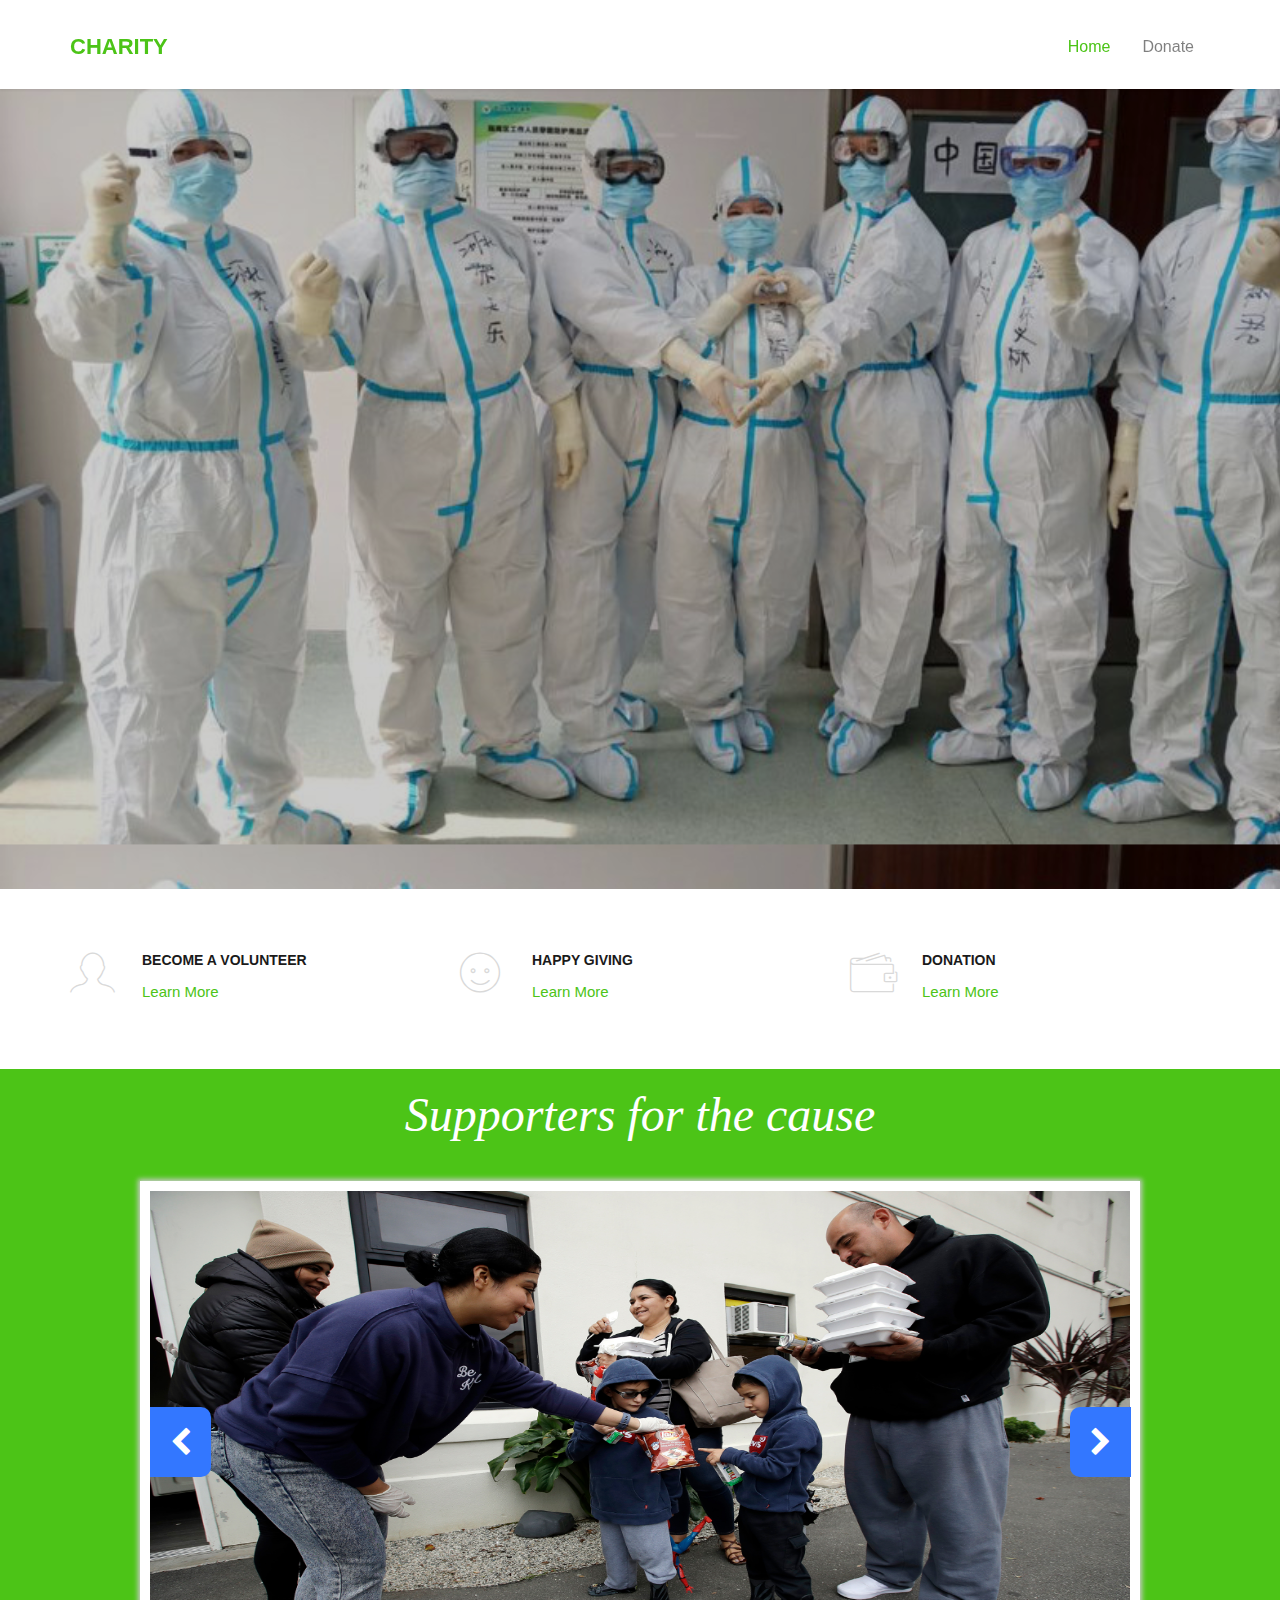
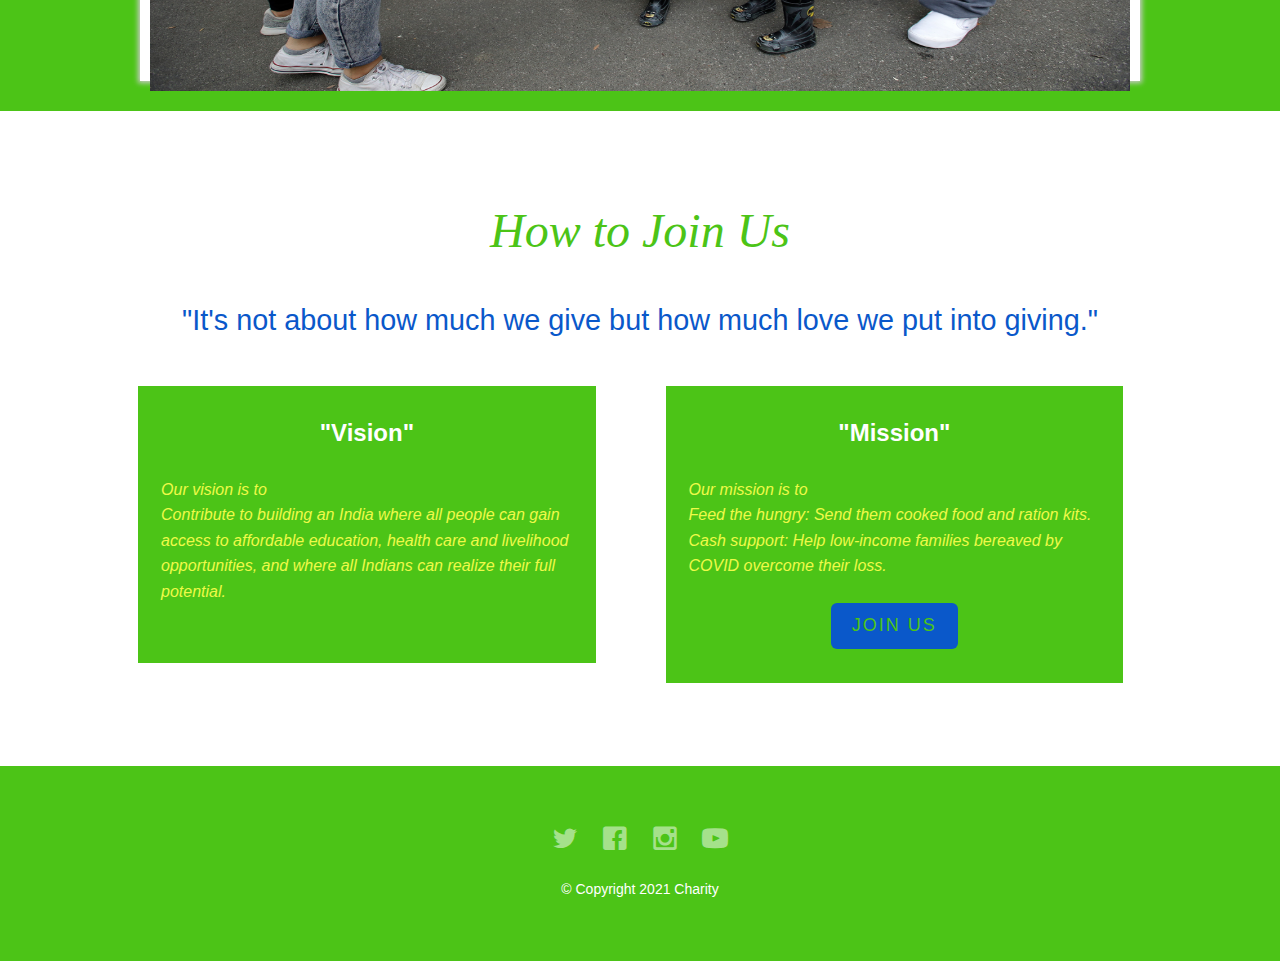
==== index.html @ 9a522bf5 "Project completed successfully" ====
<!DOCTYPE html>
<html class="no-js">
	<head>
		<meta charset="utf-8">
		<meta http-equiv="X-UA-Compatible" content="IE=edge">
		<title>Charity &mdash; TSF Project</title>
		<meta name="viewport" content="width=device-width, initial-scale=1">

		<link rel="shortcut icon" href="favicon.ico">
		
		<!-- Animate.css -->
		<link rel="stylesheet" href="css/animate.css">
		<!-- Icomoon Icon Fonts-->
		<link rel="stylesheet" href="css/icomoon.css">
		<!-- Bootstrap  -->
		<link rel="stylesheet" href="css/bootstrap.css">
		<!-- Superfish -->
		<link rel="stylesheet" href="css/superfish.css">

		<link rel="stylesheet" href="css/style.css"> 

		<link rel="stylesheet" href="https://maxcdn.bootstrapcdn.com/font-awesome/4.6.3/css/font-awesome.min.css">

		<script src="src/js/modernizr-2.6.2.min.js"></script>

	</head>
	<body>
			<div id="fh5co-wrapper">
			<div id="fh5co-page">

			<header id="fh5co-header-section" class="sticky-banner">
				<div class="container">
					<div class="nav-header">
						<a href="#" class="js-fh5co-nav-toggle fh5co-nav-toggle dark"><i></i></a>
						<h1 id="fh5co-logo"><a href="index.html">Charity</a></h1>
						<!-- START #fh5co-menu-wrap -->
						<nav id="fh5co-menu-wrap" role="navigation">
							<ul class="sf-menu" id="fh5co-primary-menu">
								<li class="active dropdown">
									<a href="index.html" class="dropbtn">Home</a>
									<div class="dropdown-content">
										<a href="#section1">Supporters</a>
										<a href="#Join">About Us</a>
										<a href="#footer">Contact Us</a>
									</div>
								</li>
								<li>
									<a href="src/donate.html" class="fh5co-sub-ddown">Donate</a>
								</li>
							</ul>
						</nav>
					</div>
				</div>
			</header>

			<div class="fh5co-hero">
				<div class="fh5co-overlay"></div>
				<div class="fh5co-cover text-center" data-stellar-background-ratio="0.5" style="background-image: url(images/covid-image.jpeg);">
					<div class="desc animate-box">
						<h2>JOIN HANDS TO<br>UPLIFT THE LIVES OF COVID-19 VICTIMS</h2><br>
						<span><a class="btn btn-primary btn-lg" href="src/donate.html">Donate Now</a></span>
					</div>
				</div>
			</div>
			
			<div id="fh5co-features">
				<div class="container">
					<div class="row">
						<div class="col-md-4">

							<div class="feature-left">
								<span class="icon">
									<i class="icon-profile-male"></i>
								</span>
								<div class="feature-copy">
									<h3>Become a volunteer</h3>
									<p><a href="#">Learn More</a></p>
								</div>
							</div>

						</div>

						<div class="col-md-4">
							<div class="feature-left">
								<span class="icon">
									<i class="icon-happy"></i>
								</span>
								<div class="feature-copy">
									<h3>Happy Giving</h3>
									<p><a href="#">Learn More</a></p>
								</div>
							</div>

						</div>
						<div class="col-md-4">
							<div class="feature-left">
								<span class="icon">
									<i class="icon-wallet"></i>
								</span>
								<div class="feature-copy">
									<h3>Donation</h3>
									<p><a href="#">Learn More</a></p>
								</div>
							</div>
						</div>
					</div>
				</div>
			</div>


			<section id="section1">
				<section class="colored-section container-fluid">
					<h2 class="section-heading text-center" id="work">Supporters for the cause</h2>
					<div id="slider">
						<div id="box">
							<img src="images/donate1.jpg">
						</div>

						<button class="prew fa fa-chevron-left" onclick="prewImage()"></button>
						<button class="next fa fa-chevron-right" onclick="nextImage()"></button>
					</div>
				</section>
			</section>
		  
			  <!-- Join -->
		  
			<section id="Join" class="white-section container-fluid">
				<h2 class="section-heading text-center">How to Join Us</h2>
				<p class="Join-para text-center">
				  "It's not about how much we give but how much love we put into giving."
				</p>
				<div class="row">
				  <div class="Join-card">
					<div class="card">
					  <div class="card-header">
						<h3>"Vision"</h3>
					  </div>
					  <div class="card-body">
						<p>
							Our vision is to <br> 
							Contribute to building an India where all people can gain access to affordable education, health care and livelihood opportunities, and where all Indians can realize their full potential.
						</p>
						<div class="d-grid gap-2 text-center">
						  <!-- Donate now button -->
						  <form>
							<script src="https://checkout.razorpay.com/v1/payment-button.js" data-payment_button_id="pl_HMdupgT3WRuSTJ" async> </script>
						  </form>
						</div>
					  </div>
					</div>
				  </div>
				  <div class="Join-card">
					<div class="card">
					  <div class="card-header">
						<h3>"Mission"</h3>
					  </div>
					  <div class="card-body">
						<p>
							Our mission is to <br>
							Feed the hungry: Send them cooked food and ration kits. <br>
							Cash support: Help low-income families bereaved by COVID overcome their loss. 
						</p>
						<div class="d-grid gap-2 text-center">
						  <a type="button" class="btn btn-lg btn-dark Join-btn" href=#footer>
							  Join Us
						  </a>
						</div>
					  </div>
					</div>
				  </div>
			</section>
			
			<footer>
				<div id="footer">
					<div class="container">
						<div class="row">
							<div class="col-md-6 col-md-offset-3 text-center">
								<p class="fh5co-social-icons">
									<a href="#"><i class="icon-twitter2"></i></a>
									<a href="#"><i class="icon-facebook2"></i></a>
									<a href="#"><i class="icon-instagram"></i></a>
									<a href="#"><i class="icon-youtube"></i></a>
								</p>
								<p>© Copyright 2021 Charity</p>
							</div>
						</div>
					</div>
				</div>
			</footer>
		

		</div>

		</div>

		<!-- jQuery -->
		<script src="src/js/jquery.min.js"></script>
		<!-- jQuery Easing -->
		<script src="src/js/jquery.easing.1.3.js"></script>
		<!-- Bootstrap -->
		<script src="src/js/bootstrap.min.js"></script>
		<!-- Waypoints -->
		<script src="src/js/jquery.waypoints.min.js"></script>
		<script src="src/js/sticky.js"></script>

		<!-- Stellar -->
		<script src="src/js/jquery.stellar.min.js"></script>
		<!-- Superfish -->
		<script src="src/js/hoverIntent.js"></script>
		<script src="src/js/superfish.js"></script>
		
		<!-- Main JS -->
		<script src="src/js/main.js"></script>

	</body>
</html>
---- css/icomoon.css ----
@font-face {
    font-family: 'icomoon';
    src:    url('fonts/icomoon.eot?1oniuf');
    src:    url('fonts/icomoon.eot?1oniuf#iefix') format('embedded-opentype'),
        url('fonts/icomoon.ttf?1oniuf') format('truetype'),
        url('fonts/icomoon.woff?1oniuf') format('woff'),
        url('fonts/icomoon.svg?1oniuf#icomoon') format('svg');
    font-weight: normal;
    font-style: normal;
}

[class^="icon-"], [class*=" icon-"] {
    /* use !important to prevent issues with browser extensions that change fonts */
    font-family: 'icomoon' !important;
    font-style: normal;
    font-weight: normal;
    font-variant: normal;
    text-transform: none;
    line-height: 1;

    /* Better Font Rendering =========== */
    -webkit-font-smoothing: antialiased;
    -moz-osx-font-smoothing: grayscale;
}

.icon-mobile:before {
    content: "\e000";
}
.icon-laptop:before {
    content: "\e001";
}
.icon-desktop:before {
    content: "\e002";
}
.icon-tablet:before {
    content: "\e003";
}
.icon-phone:before {
    content: "\e004";
}
.icon-document:before {
    content: "\e005";
}
.icon-documents:before {
    content: "\e006";
}
.icon-search:before {
    content: "\e007";
}
.icon-clipboard:before {
    content: "\e008";
}
.icon-newspaper:before {
    content: "\e009";
}
.icon-notebook:before {
    content: "\e00a";
}
.icon-book-open:before {
    content: "\e00b";
}
.icon-browser:before {
    content: "\e00c";
}
.icon-calendar:before {
    content: "\e00d";
}
.icon-presentation:before {
    content: "\e00e";
}
.icon-picture:before {
    content: "\e00f";
}
.icon-pictures:before {
    content: "\e010";
}
.icon-video:before {
    content: "\e011";
}
.icon-camera:before {
    content: "\e012";
}
.icon-printer:before {
    content: "\e013";
}
.icon-toolbox:before {
    content: "\e014";
}
.icon-briefcase:before {
    content: "\e015";
}
.icon-wallet:before {
    content: "\e016";
}
.icon-gift:before {
    content: "\e017";
}
.icon-bargraph:before {
    content: "\e018";
}
.icon-grid:before {
    content: "\e019";
}
.icon-expand:before {
    content: "\e01a";
}
.icon-focus:before {
    content: "\e01b";
}
.icon-edit:before {
    content: "\e01c";
}
.icon-adjustments:before {
    content: "\e01d";
}
.icon-ribbon:before {
    content: "\e01e";
}
.icon-hourglass:before {
    content: "\e01f";
}
.icon-lock:before {
    content: "\e020";
}
.icon-megaphone:before {
    content: "\e021";
}
.icon-shield:before {
    content: "\e022";
}
.icon-trophy:before {
    content: "\e023";
}
.icon-flag:before {
    content: "\e024";
}
.icon-map:before {
    content: "\e025";
}
.icon-puzzle:before {
    content: "\e026";
}
.icon-basket:before {
    content: "\e027";
}
.icon-envelope:before {
    content: "\e028";
}
.icon-streetsign:before {
    content: "\e029";
}
.icon-telescope:before {
    content: "\e02a";
}
.icon-gears:before {
    content: "\e02b";
}
.icon-key:before {
    content: "\e02c";
}
.icon-paperclip:before {
    content: "\e02d";
}
.icon-attachment:before {
    content: "\e02e";
}
.icon-pricetags:before {
    content: "\e02f";
}
.icon-lightbulb:before {
    content: "\e030";
}
.icon-layers:before {
    content: "\e031";
}
.icon-pencil:before {
    content: "\e032";
}
.icon-tools:before {
    content: "\e033";
}
.icon-tools-2:before {
    content: "\e034";
}
.icon-scissors:before {
    content: "\e035";
}
.icon-paintbrush:before {
    content: "\e036";
}
.icon-magnifying-glass:before {
    content: "\e037";
}
.icon-circle-compass:before {
    content: "\e038";
}
.icon-linegraph:before {
    content: "\e039";
}
.icon-mic:before {
    content: "\e03a";
}
.icon-strategy:before {
    content: "\e03b";
}
.icon-beaker:before {
    content: "\e03c";
}
.icon-caution:before {
    content: "\e03d";
}
.icon-recycle:before {
    content: "\e03e";
}
.icon-anchor:before {
    content: "\e03f";
}
.icon-profile-male:before {
    content: "\e040";
}
.icon-profile-female:before {
    content: "\e041";
}
.icon-bike:before {
    content: "\e042";
}
.icon-wine:before {
    content: "\e043";
}
.icon-hotairballoon:before {
    content: "\e044";
}
.icon-globe:before {
    content: "\e045";
}
.icon-genius:before {
    content: "\e046";
}
.icon-map-pin:before {
    content: "\e047";
}
.icon-dial:before {
    content: "\e048";
}
.icon-chat:before {
    content: "\e049";
}
.icon-heart:before {
    content: "\e04a";
}
.icon-cloud:before {
    content: "\e04b";
}
.icon-upload:before {
    content: "\e04c";
}
.icon-download:before {
    content: "\e04d";
}
.icon-target:before {
    content: "\e04e";
}
.icon-hazardous:before {
    content: "\e04f";
}
.icon-piechart:before {
    content: "\e050";
}
.icon-speedometer:before {
    content: "\e051";
}
.icon-global:before {
    content: "\e052";
}
.icon-compass:before {
    content: "\e053";
}
.icon-lifesaver:before {
    content: "\e054";
}
.icon-clock:before {
    content: "\e055";
}
.icon-aperture:before {
    content: "\e056";
}
.icon-quote:before {
    content: "\e057";
}
.icon-scope:before {
    content: "\e058";
}
.icon-alarmclock:before {
    content: "\e059";
}
.icon-refresh:before {
    content: "\e05a";
}
.icon-happy:before {
    content: "\e05b";
}
.icon-sad:before {
    content: "\e05c";
}
.icon-facebook:before {
    content: "\e05d";
}
.icon-twitter:before {
    content: "\e05e";
}
.icon-googleplus:before {
    content: "\e05f";
}
.icon-rss:before {
    content: "\e060";
}
.icon-tumblr:before {
    content: "\e061";
}
.icon-linkedin:before {
    content: "\e062";
}
.icon-dribbble:before {
    content: "\e063";
}
.icon-box2:before {
    content: "\ea82";
}
.icon-write:before {
    content: "\ea83";
}
.icon-clock2:before {
    content: "\ea84";
}
.icon-reply2:before {
    content: "\ea85";
}
.icon-reply-all2:before {
    content: "\ea86";
}
.icon-forward2:before {
    content: "\ea87";
}
.icon-flag2:before {
    content: "\ea88";
}
.icon-search2:before {
    content: "\ea89";
}
.icon-trash2:before {
    content: "\ea8a";
}
.icon-envelope2:before {
    content: "\ea8b";
}
.icon-bubble:before {
    content: "\ea8c";
}
.icon-bubbles:before {
    content: "\ea8d";
}
.icon-user2:before {
    content: "\ea8e";
}
.icon-users2:before {
    content: "\ea8f";
}
.icon-cloud2:before {
    content: "\ea90";
}
.icon-download2:before {
    content: "\ea91";
}
.icon-upload2:before {
    content: "\ea92";
}
.icon-rain:before {
    content: "\ea93";
}
.icon-sun:before {
    content: "\ea94";
}
.icon-moon2:before {
    content: "\ea95";
}
.icon-bell2:before {
    content: "\ea96";
}
.icon-folder2:before {
    content: "\ea97";
}
.icon-pin2:before {
    content: "\ea98";
}
.icon-sound2:before {
    content: "\ea99";
}
.icon-microphone:before {
    content: "\ea9a";
}
.icon-camera2:before {
    content: "\ea9b";
}
.icon-image2:before {
    content: "\ea9c";
}
.icon-cog2:before {
    content: "\ea9d";
}
.icon-calendar2:before {
    content: "\ea9e";
}
.icon-book2:before {
    content: "\ea9f";
}
.icon-map-marker:before {
    content: "\eaa0";
}
.icon-store:before {
    content: "\eaa1";
}
.icon-support:before {
    content: "\eaa2";
}
.icon-tag2:before {
    content: "\eaa3";
}
.icon-heart2:before {
    content: "\eaa4";
}
.icon-video-camera:before {
    content: "\eaa5";
}
.icon-trophy2:before {
    content: "\eaa6";
}
.icon-cart:before {
    content: "\eaa7";
}
.icon-eye2:before {
    content: "\eaa8";
}
.icon-cancel:before {
    content: "\eaa9";
}
.icon-chart:before {
    content: "\eaaa";
}
.icon-target2:before {
    content: "\eaab";
}
.icon-printer2:before {
    content: "\eaac";
}
.icon-location2:before {
    content: "\eaad";
}
.icon-bookmark2:before {
    content: "\eaae";
}
.icon-monitor:before {
    content: "\eaaf";
}
.icon-cross2:before {
    content: "\eab0";
}
.icon-plus2:before {
    content: "\eab1";
}
.icon-left:before {
    content: "\eab2";
}
.icon-up:before {
    content: "\eab3";
}
.icon-browser2:before {
    content: "\eab4";
}
.icon-windows:before {
    content: "\eab5";
}
.icon-switch2:before {
    content: "\eab6";
}
.icon-dashboard:before {
    content: "\eab7";
}
.icon-play:before {
    content: "\eab8";
}
.icon-fast-forward:before {
    content: "\eab9";
}
.icon-next:before {
    content: "\eaba";
}
.icon-refresh2:before {
    content: "\eabb";
}
.icon-film:before {
    content: "\eabc";
}
.icon-home2:before {
    content: "\eabd";
}
.icon-add-to-list:before {
    content: "\e901";
}
.icon-classic-computer:before {
    content: "\e902";
}
.icon-controller-fast-backward:before {
    content: "\e903";
}
.icon-creative-commons-attribution:before {
    content: "\e904";
}
.icon-creative-commons-noderivs:before {
    content: "\e905";
}
.icon-creative-commons-noncommercial-eu:before {
    content: "\e906";
}
.icon-creative-commons-noncommercial-us:before {
    content: "\e907";
}
.icon-creative-commons-public-domain:before {
    content: "\e908";
}
.icon-creative-commons-remix:before {
    content: "\e909";
}
.icon-creative-commons-share:before {
    content: "\e90a";
}
.icon-creative-commons-sharealike:before {
    content: "\e90b";
}
.icon-creative-commons:before {
    content: "\e90c";
}
.icon-document-landscape:before {
    content: "\e90d";
}
.icon-remove-user:before {
    content: "\e90e";
}
.icon-warning:before {
    content: "\e90f";
}
.icon-arrow-bold-down:before {
    content: "\e910";
}
.icon-arrow-bold-left:before {
    content: "\e911";
}
.icon-arrow-bold-right:before {
    content: "\e912";
}
.icon-arrow-bold-up:before {
    content: "\e913";
}
.icon-arrow-down:before {
    content: "\e914";
}
.icon-arrow-left:before {
    content: "\e915";
}
.icon-arrow-long-down:before {
    content: "\e916";
}
.icon-arrow-long-left:before {
    content: "\e917";
}
.icon-arrow-long-right:before {
    content: "\e918";
}
.icon-arrow-long-up:before {
    content: "\e919";
}
.icon-arrow-right:before {
    content: "\e91a";
}
.icon-arrow-up:before {
    content: "\e91b";
}
.icon-arrow-with-circle-down:before {
    content: "\e91c";
}
.icon-arrow-with-circle-left:before {
    content: "\e91d";
}
.icon-arrow-with-circle-right:before {
    content: "\e91e";
}
.icon-arrow-with-circle-up:before {
    content: "\e91f";
}
.icon-bookmark:before {
    content: "\e920";
}
.icon-bookmarks:before {
    content: "\e921";
}
.icon-chevron-down:before {
    content: "\e922";
}
.icon-chevron-left:before {
    content: "\e923";
}
.icon-chevron-right:before {
    content: "\e924";
}
.icon-chevron-small-down:before {
    content: "\e925";
}
.icon-chevron-small-left:before {
    content: "\e926";
}
.icon-chevron-small-right:before {
    content: "\e927";
}
.icon-chevron-small-up:before {
    content: "\e928";
}
.icon-chevron-thin-down:before {
    content: "\e929";
}
.icon-chevron-thin-left:before {
    content: "\e92a";
}
.icon-chevron-thin-right:before {
    content: "\e92b";
}
.icon-chevron-thin-up:before {
    content: "\e92c";
}
.icon-chevron-up:before {
    content: "\e92d";
}
.icon-chevron-with-circle-down:before {
    content: "\e92e";
}
.icon-chevron-with-circle-left:before {
    content: "\e92f";
}
.icon-chevron-with-circle-right:before {
    content: "\e930";
}
.icon-chevron-with-circle-up:before {
    content: "\e931";
}
.icon-cloud3:before {
    content: "\e932";
}
.icon-controller-fast-forward:before {
    content: "\e933";
}
.icon-controller-jump-to-start:before {
    content: "\e934";
}
.icon-controller-next:before {
    content: "\e935";
}
.icon-controller-paus:before {
    content: "\e936";
}
.icon-controller-play:before {
    content: "\e937";
}
.icon-controller-record:before {
    content: "\e938";
}
.icon-controller-stop:before {
    content: "\e939";
}
.icon-controller-volume:before {
    content: "\e93a";
}
.icon-dot-single:before {
    content: "\e93b";
}
.icon-dots-three-horizontal:before {
    content: "\e93c";
}
.icon-dots-three-vertical:before {
    content: "\e93d";
}
.icon-dots-two-horizontal:before {
    content: "\e93e";
}
.icon-dots-two-vertical:before {
    content: "\e93f";
}
.icon-download3:before {
    content: "\e940";
}
.icon-emoji-flirt:before {
    content: "\e941";
}
.icon-flow-branch:before {
    content: "\e942";
}
.icon-flow-cascade:before {
    content: "\e943";
}
.icon-flow-line:before {
    content: "\e944";
}
.icon-flow-parallel:before {
    content: "\e945";
}
.icon-flow-tree:before {
    content: "\e946";
}
.icon-install:before {
    content: "\e947";
}
.icon-layers2:before {
    content: "\e948";
}
.icon-open-book:before {
    content: "\e949";
}
.icon-resize-100:before {
    content: "\e94a";
}
.icon-resize-full-screen:before {
    content: "\e94b";
}
.icon-save:before {
    content: "\e94c";
}
.icon-select-arrows:before {
    content: "\e94d";
}
.icon-sound-mute:before {
    content: "\e94e";
}
.icon-sound:before {
    content: "\e94f";
}
.icon-trash:before {
    content: "\e950";
}
.icon-triangle-down:before {
    content: "\e951";
}
.icon-triangle-left:before {
    content: "\e952";
}
.icon-triangle-right:before {
    content: "\e953";
}
.icon-triangle-up:before {
    content: "\e954";
}
.icon-uninstall:before {
    content: "\e955";
}
.icon-upload-to-cloud:before {
    content: "\e956";
}
.icon-upload3:before {
    content: "\e957";
}
.icon-add-user:before {
    content: "\e958";
}
.icon-address:before {
    content: "\e959";
}
.icon-adjust:before {
    content: "\e95a";
}
.icon-air:before {
    content: "\e95b";
}
.icon-aircraft-landing:before {
    content: "\e95c";
}
.icon-aircraft-take-off:before {
    content: "\e95d";
}
.icon-aircraft:before {
    content: "\e95e";
}
.icon-align-bottom:before {
    content: "\e95f";
}
.icon-align-horizontal-middle:before {
    content: "\e960";
}
.icon-align-left:before {
    content: "\e961";
}
.icon-align-right:before {
    content: "\e962";
}
.icon-align-top:before {
    content: "\e963";
}
.icon-align-vertical-middle:before {
    content: "\e964";
}
.icon-archive:before {
    content: "\e965";
}
.icon-area-graph:before {
    content: "\e966";
}
.icon-attachment2:before {
    content: "\e967";
}
.icon-awareness-ribbon:before {
    content: "\e968";
}
.icon-back-in-time:before {
    content: "\e969";
}
.icon-back:before {
    content: "\e96a";
}
.icon-bar-graph:before {
    content: "\e96b";
}
.icon-battery:before {
    content: "\e96c";
}
.icon-beamed-note:before {
    content: "\e96d";
}
.icon-bell:before {
    content: "\e96e";
}
.icon-blackboard:before {
    content: "\e96f";
}
.icon-block:before {
    content: "\e970";
}
.icon-book:before {
    content: "\e971";
}
.icon-bowl:before {
    content: "\e972";
}
.icon-box:before {
    content: "\e973";
}
.icon-briefcase2:before {
    content: "\e974";
}
.icon-browser3:before {
    content: "\e975";
}
.icon-brush:before {
    content: "\e976";
}
.icon-bucket:before {
    content: "\e977";
}
.icon-cake:before {
    content: "\e978";
}
.icon-calculator:before {
    content: "\e979";
}
.icon-calendar3:before {
    content: "\e97a";
}
.icon-camera3:before {
    content: "\e97b";
}
.icon-ccw:before {
    content: "\e97c";
}
.icon-chat2:before {
    content: "\e97d";
}
.icon-check:before {
    content: "\e97e";
}
.icon-circle-with-cross:before {
    content: "\e97f";
}
.icon-circle-with-minus:before {
    content: "\e980";
}
.icon-circle-with-plus:before {
    content: "\e981";
}
.icon-circle:before {
    content: "\e982";
}
.icon-circular-graph:before {
    content: "\e983";
}
.icon-clapperboard:before {
    content: "\e984";
}
.icon-clipboard2:before {
    content: "\e985";
}
.icon-clock3:before {
    content: "\e986";
}
.icon-code:before {
    content: "\e987";
}
.icon-cog:before {
    content: "\e988";
}
.icon-colours:before {
    content: "\e989";
}
.icon-compass2:before {
    content: "\e98a";
}
.icon-copy:before {
    content: "\e98b";
}
.icon-credit-card:before {
    content: "\e98c";
}
.icon-credit:before {
    content: "\e98d";
}
.icon-cross:before {
    content: "\e98e";
}
.icon-cup:before {
    content: "\e98f";
}
.icon-cw:before {
    content: "\e990";
}
.icon-cycle:before {
    content: "\e991";
}
.icon-database:before {
    content: "\e992";
}
.icon-dial-pad:before {
    content: "\e993";
}
.icon-direction:before {
    content: "\e994";
}
.icon-document2:before {
    content: "\e995";
}
.icon-documents2:before {
    content: "\e996";
}
.icon-drink:before {
    content: "\e997";
}
.icon-drive:before {
    content: "\e998";
}
.icon-drop:before {
    content: "\e999";
}
.icon-edit2:before {
    content: "\e99a";
}
.icon-email:before {
    content: "\e99b";
}
.icon-emoji-happy:before {
    content: "\e99c";
}
.icon-emoji-neutral:before {
    content: "\e99d";
}
.icon-emoji-sad:before {
    content: "\e99e";
}
.icon-erase:before {
    content: "\e99f";
}
.icon-eraser:before {
    content: "\e9a0";
}
.icon-export:before {
    content: "\e9a1";
}
.icon-eye:before {
    content: "\e9a2";
}
.icon-feather:before {
    content: "\e9a3";
}
.icon-flag3:before {
    content: "\e9a4";
}
.icon-flash:before {
    content: "\e9a5";
}
.icon-flashlight:before {
    content: "\e9a6";
}
.icon-flat-brush:before {
    content: "\e9a7";
}
.icon-folder-images:before {
    content: "\e9a8";
}
.icon-folder-music:before {
    content: "\e9a9";
}
.icon-folder-video:before {
    content: "\e9aa";
}
.icon-folder:before {
    content: "\e9ab";
}
.icon-forward:before {
    content: "\e9ac";
}
.icon-funnel:before {
    content: "\e9ad";
}
.icon-game-controller:before {
    content: "\e9ae";
}
.icon-gauge:before {
    content: "\e9af";
}
.icon-globe2:before {
    content: "\e9b0";
}
.icon-graduation-cap:before {
    content: "\e9b1";
}
.icon-grid2:before {
    content: "\e9b2";
}
.icon-hair-cross:before {
    content: "\e9b3";
}
.icon-hand:before {
    content: "\e9b4";
}
.icon-heart-outlined:before {
    content: "\e9b5";
}
.icon-heart3:before {
    content: "\e9b6";
}
.icon-help-with-circle:before {
    content: "\e9b7";
}
.icon-help:before {
    content: "\e9b8";
}
.icon-home:before {
    content: "\e9b9";
}
.icon-hour-glass:before {
    content: "\e9ba";
}
.icon-image-inverted:before {
    content: "\e9bb";
}
.icon-image:before {
    content: "\e9bc";
}
.icon-images:before {
    content: "\e9bd";
}
.icon-inbox:before {
    content: "\e9be";
}
.icon-infinity:before {
    content: "\e9bf";
}
.icon-info-with-circle:before {
    content: "\e9c0";
}
.icon-info:before {
    content: "\e9c1";
}
.icon-key2:before {
    content: "\e9c2";
}
.icon-keyboard:before {
    content: "\e9c3";
}
.icon-lab-flask:before {
    content: "\e9c4";
}
.icon-landline:before {
    content: "\e9c5";
}
.icon-language:before {
    content: "\e9c6";
}
.icon-laptop2:before {
    content: "\e9c7";
}
.icon-leaf:before {
    content: "\e9c8";
}
.icon-level-down:before {
    content: "\e9c9";
}
.icon-level-up:before {
    content: "\e9ca";
}
.icon-lifebuoy:before {
    content: "\e9cb";
}
.icon-light-bulb:before {
    content: "\e9cc";
}
.icon-light-down:before {
    content: "\e9cd";
}
.icon-light-up:before {
    content: "\e9ce";
}
.icon-line-graph:before {
    content: "\e9cf";
}
.icon-link:before {
    content: "\e9d0";
}
.icon-list:before {
    content: "\e9d1";
}
.icon-location-pin:before {
    content: "\e9d2";
}
.icon-location:before {
    content: "\e9d3";
}
.icon-lock-open:before {
    content: "\e9d4";
}
.icon-lock2:before {
    content: "\e9d5";
}
.icon-log-out:before {
    content: "\e9d6";
}
.icon-login:before {
    content: "\e9d7";
}
.icon-loop:before {
    content: "\e9d8";
}
.icon-magnet:before {
    content: "\e9d9";
}
.icon-magnifying-glass2:before {
    content: "\e9da";
}
.icon-mail:before {
    content: "\e9db";
}
.icon-man:before {
    content: "\e9dc";
}
.icon-map2:before {
    content: "\e9dd";
}
.icon-mask:before {
    content: "\e9de";
}
.icon-medal:before {
    content: "\e9df";
}
.icon-megaphone2:before {
    content: "\e9e0";
}
.icon-menu:before {
    content: "\e9e1";
}
.icon-message:before {
    content: "\e9e2";
}
.icon-mic2:before {
    content: "\e9e3";
}
.icon-minus:before {
    content: "\e9e4";
}
.icon-mobile2:before {
    content: "\e9e5";
}
.icon-modern-mic:before {
    content: "\e9e6";
}
.icon-moon:before {
    content: "\e9e7";
}
.icon-mouse:before {
    content: "\e9e8";
}
.icon-music:before {
    content: "\e9e9";
}
.icon-network:before {
    content: "\e9ea";
}
.icon-new-message:before {
    content: "\e9eb";
}
.icon-new:before {
    content: "\e9ec";
}
.icon-news:before {
    content: "\e9ed";
}
.icon-note:before {
    content: "\e9ee";
}
.icon-notification:before {
    content: "\e9ef";
}
.icon-old-mobile:before {
    content: "\e9f0";
}
.icon-old-phone:before {
    content: "\e9f1";
}
.icon-palette:before {
    content: "\e9f2";
}
.icon-paper-plane:before {
    content: "\e9f3";
}
.icon-pencil2:before {
    content: "\e9f4";
}
.icon-phone2:before {
    content: "\e9f5";
}
.icon-pie-chart:before {
    content: "\e9f6";
}
.icon-pin:before {
    content: "\e9f7";
}
.icon-plus:before {
    content: "\e9f8";
}
.icon-popup:before {
    content: "\e9f9";
}
.icon-power-plug:before {
    content: "\e9fa";
}
.icon-price-ribbon:before {
    content: "\e9fb";
}
.icon-price-tag:before {
    content: "\e9fc";
}
.icon-print:before {
    content: "\e9fd";
}
.icon-progress-empty:before {
    content: "\e9fe";
}
.icon-progress-full:before {
    content: "\e9ff";
}
.icon-progress-one:before {
    content: "\ea00";
}
.icon-progress-two:before {
    content: "\ea01";
}
.icon-publish:before {
    content: "\ea02";
}
.icon-quote2:before {
    content: "\ea03";
}
.icon-radio:before {
    content: "\ea04";
}
.icon-reply-all:before {
    content: "\ea05";
}
.icon-reply:before {
    content: "\ea06";
}
.icon-retweet:before {
    content: "\ea07";
}
.icon-rocket:before {
    content: "\ea08";
}
.icon-round-brush:before {
    content: "\ea09";
}
.icon-rss2:before {
    content: "\ea0a";
}
.icon-ruler:before {
    content: "\ea0b";
}
.icon-scissors2:before {
    content: "\ea0c";
}
.icon-share-alternitive:before {
    content: "\ea0d";
}
.icon-share:before {
    content: "\ea0e";
}
.icon-shareable:before {
    content: "\ea0f";
}
.icon-shield2:before {
    content: "\ea10";
}
.icon-shop:before {
    content: "\ea11";
}
.icon-shopping-bag:before {
    content: "\ea12";
}
.icon-shopping-basket:before {
    content: "\ea13";
}
.icon-shopping-cart:before {
    content: "\ea14";
}
.icon-shuffle:before {
    content: "\ea15";
}
.icon-signal:before {
    content: "\ea16";
}
.icon-sound-mix:before {
    content: "\ea17";
}
.icon-sports-club:before {
    content: "\ea18";
}
.icon-spreadsheet:before {
    content: "\ea19";
}
.icon-squared-cross:before {
    content: "\ea1a";
}
.icon-squared-minus:before {
    content: "\ea1b";
}
.icon-squared-plus:before {
    content: "\ea1c";
}
.icon-star-outlined:before {
    content: "\ea1d";
}
.icon-star:before {
    content: "\ea1e";
}
.icon-stopwatch:before {
    content: "\ea1f";
}
.icon-suitcase:before {
    content: "\ea20";
}
.icon-swap:before {
    content: "\ea21";
}
.icon-sweden:before {
    content: "\ea22";
}
.icon-switch:before {
    content: "\ea23";
}
.icon-tablet2:before {
    content: "\ea24";
}
.icon-tag:before {
    content: "\ea25";
}
.icon-text-document-inverted:before {
    content: "\ea26";
}
.icon-text-document:before {
    content: "\ea27";
}
.icon-text:before {
    content: "\ea28";
}
.icon-thermometer:before {
    content: "\ea29";
}
.icon-thumbs-down:before {
    content: "\ea2a";
}
.icon-thumbs-up:before {
    content: "\ea2b";
}
.icon-thunder-cloud:before {
    content: "\ea2c";
}
.icon-ticket:before {
    content: "\ea2d";
}
.icon-time-slot:before {
    content: "\ea2e";
}
.icon-tools2:before {
    content: "\ea2f";
}
.icon-traffic-cone:before {
    content: "\ea30";
}
.icon-tree:before {
    content: "\ea31";
}
.icon-trophy3:before {
    content: "\ea32";
}
.icon-tv:before {
    content: "\ea33";
}
.icon-typing:before {
    content: "\ea34";
}
.icon-unread:before {
    content: "\ea35";
}
.icon-untag:before {
    content: "\ea36";
}
.icon-user:before {
    content: "\ea37";
}
.icon-users:before {
    content: "\ea38";
}
.icon-v-card:before {
    content: "\ea39";
}
.icon-video2:before {
    content: "\ea3a";
}
.icon-vinyl:before {
    content: "\ea3b";
}
.icon-voicemail:before {
    content: "\ea3c";
}
.icon-wallet2:before {
    content: "\ea3d";
}
.icon-water:before {
    content: "\ea3e";
}
.icon-500px-with-circle:before {
    content: "\ea3f";
}
.icon-500px:before {
    content: "\ea40";
}
.icon-basecamp:before {
    content: "\ea41";
}
.icon-behance:before {
    content: "\ea42";
}
.icon-creative-cloud:before {
    content: "\ea43";
}
.icon-dropbox:before {
    content: "\ea44";
}
.icon-evernote:before {
    content: "\ea45";
}
.icon-flattr:before {
    content: "\ea46";
}
.icon-foursquare:before {
    content: "\ea47";
}
.icon-google-drive:before {
    content: "\ea48";
}
.icon-google-hangouts:before {
    content: "\ea49";
}
.icon-grooveshark:before {
    content: "\ea4a";
}
.icon-icloud:before {
    content: "\ea4b";
}
.icon-mixi:before {
    content: "\ea4c";
}
.icon-onedrive:before {
    content: "\ea4d";
}
.icon-paypal:before {
    content: "\ea4e";
}
.icon-picasa:before {
    content: "\ea4f";
}
.icon-qq:before {
    content: "\ea50";
}
.icon-rdio-with-circle:before {
    content: "\ea51";
}
.icon-renren:before {
    content: "\ea52";
}
.icon-scribd:before {
    content: "\ea53";
}
.icon-sina-weibo:before {
    content: "\ea54";
}
.icon-skype-with-circle:before {
    content: "\ea55";
}
.icon-skype:before {
    content: "\ea56";
}
.icon-slideshare:before {
    content: "\ea57";
}
.icon-smashing:before {
    content: "\ea58";
}
.icon-soundcloud:before {
    content: "\ea59";
}
.icon-spotify-with-circle:before {
    content: "\ea5a";
}
.icon-spotify:before {
    content: "\ea5b";
}
.icon-swarm:before {
    content: "\ea5c";
}
.icon-vine-with-circle:before {
    content: "\ea5d";
}
.icon-vine:before {
    content: "\ea5e";
}
.icon-vk-alternitive:before {
    content: "\ea5f";
}
.icon-vk-with-circle:before {
    content: "\ea60";
}
.icon-vk:before {
    content: "\ea61";
}
.icon-xing-with-circle:before {
    content: "\ea62";
}
.icon-xing:before {
    content: "\ea63";
}
.icon-yelp:before {
    content: "\ea64";
}
.icon-dribbble-with-circle:before {
    content: "\ea65";
}
.icon-dribbble2:before {
    content: "\ea66";
}
.icon-facebook-with-circle:before {
    content: "\ea67";
}
.icon-facebook2:before {
    content: "\ea68";
}
.icon-flickr-with-circle:before {
    content: "\ea69";
}
.icon-flickr:before {
    content: "\ea6a";
}
.icon-github-with-circle:before {
    content: "\ea6b";
}
.icon-github:before {
    content: "\ea6c";
}
.icon-google-with-circle:before {
    content: "\ea6d";
}
.icon-google:before {
    content: "\ea6e";
}
.icon-instagram-with-circle:before {
    content: "\ea6f";
}
.icon-instagram:before {
    content: "\ea70";
}
.icon-lastfm-with-circle:before {
    content: "\ea71";
}
.icon-lastfm:before {
    content: "\ea72";
}
.icon-linkedin-with-circle:before {
    content: "\ea73";
}
.icon-linkedin2:before {
    content: "\ea74";
}
.icon-pinterest-with-circle:before {
    content: "\ea75";
}
.icon-pinterest:before {
    content: "\ea76";
}
.icon-rdio:before {
    content: "\ea77";
}
.icon-stumbleupon-with-circle:before {
    content: "\ea78";
}
.icon-stumbleupon:before {
    content: "\ea79";
}
.icon-tumblr-with-circle:before {
    content: "\ea7a";
}
.icon-tumblr2:before {
    content: "\ea7b";
}
.icon-twitter-with-circle:before {
    content: "\ea7c";
}
.icon-twitter2:before {
    content: "\ea7d";
}
.icon-vimeo-with-circle:before {
    content: "\ea7e";
}
.icon-vimeo:before {
    content: "\ea7f";
}
.icon-youtube-with-circle:before {
    content: "\ea80";
}
.icon-youtube:before {
    content: "\ea81";
}
.icon-home3:before {
    content: "\eabe";
}
.icon-home22:before {
    content: "\eabf";
}
.icon-home32:before {
    content: "\eac0";
}
.icon-office:before {
    content: "\eac1";
}
.icon-newspaper2:before {
    content: "\eac2";
}
.icon-pencil3:before {
    content: "\eac3";
}
.icon-pencil22:before {
    content: "\eac4";
}
.icon-quill:before {
    content: "\eac5";
}
.icon-pen:before {
    content: "\eac6";
}
.icon-blog:before {
    content: "\eac7";
}
.icon-eyedropper:before {
    content: "\eac8";
}
.icon-droplet:before {
    content: "\eac9";
}
.icon-paint-format:before {
    content: "\eaca";
}
.icon-image3:before {
    content: "\eacb";
}
.icon-images2:before {
    content: "\eacc";
}
.icon-camera4:before {
    content: "\eacd";
}
.icon-headphones:before {
    content: "\eace";
}
.icon-music2:before {
    content: "\eacf";
}
.icon-play2:before {
    content: "\ead0";
}
.icon-film2:before {
    content: "\ead1";
}
.icon-video-camera2:before {
    content: "\ead2";
}
.icon-dice:before {
    content: "\ead3";
}
.icon-pacman:before {
    content: "\ead4";
}
.icon-spades:before {
    content: "\ead5";
}
.icon-clubs:before {
    content: "\ead6";
}
.icon-diamonds:before {
    content: "\ead7";
}
.icon-bullhorn:before {
    content: "\ead8";
}
.icon-connection:before {
    content: "\ead9";
}
.icon-podcast:before {
    content: "\eada";
}
.icon-feed:before {
    content: "\eadb";
}
.icon-mic3:before {
    content: "\eadc";
}
.icon-book3:before {
    content: "\eadd";
}
.icon-books:before {
    content: "\eade";
}
.icon-library:before {
    content: "\eadf";
}
.icon-file-text:before {
    content: "\eae0";
}
.icon-profile:before {
    content: "\eae1";
}
.icon-file-empty:before {
    content: "\eae2";
}
.icon-files-empty:before {
    content: "\eae3";
}
.icon-file-text2:before {
    content: "\eae4";
}
.icon-file-picture:before {
    content: "\eae5";
}
.icon-file-music:before {
    content: "\eae6";
}
.icon-file-play:before {
    content: "\eae7";
}
.icon-file-video:before {
    content: "\eae8";
}
.icon-file-zip:before {
    content: "\eae9";
}
.icon-copy2:before {
    content: "\eaea";
}
.icon-paste:before {
    content: "\eaeb";
}
.icon-stack:before {
    content: "\eaec";
}
.icon-folder3:before {
    content: "\eaed";
}
.icon-folder-open:before {
    content: "\eaee";
}
.icon-folder-plus:before {
    content: "\eaef";
}
.icon-folder-minus:before {
    content: "\eaf0";
}
.icon-folder-download:before {
    content: "\eaf1";
}
.icon-folder-upload:before {
    content: "\eaf2";
}
.icon-price-tag2:before {
    content: "\eaf3";
}
.icon-price-tags:before {
    content: "\eaf4";
}
.icon-barcode:before {
    content: "\eaf5";
}
.icon-qrcode:before {
    content: "\eaf6";
}
.icon-ticket2:before {
    content: "\eaf7";
}
.icon-cart2:before {
    content: "\eaf8";
}
.icon-coin-dollar:before {
    content: "\eaf9";
}
.icon-coin-euro:before {
    content: "\eafa";
}
.icon-coin-pound:before {
    content: "\eafb";
}
.icon-coin-yen:before {
    content: "\eafc";
}
.icon-credit-card2:before {
    content: "\eafd";
}
.icon-calculator2:before {
    content: "\eafe";
}
.icon-lifebuoy2:before {
    content: "\eaff";
}
.icon-phone3:before {
    content: "\eb00";
}
.icon-phone-hang-up:before {
    content: "\eb01";
}
.icon-address-book:before {
    content: "\eb02";
}
.icon-envelop:before {
    content: "\eb03";
}
.icon-pushpin:before {
    content: "\eb04";
}
.icon-location3:before {
    content: "\eb05";
}
.icon-location22:before {
    content: "\eb06";
}
.icon-compass3:before {
    content: "\eb07";
}
.icon-compass22:before {
    content: "\eb08";
}
.icon-map3:before {
    content: "\eb09";
}
.icon-map22:before {
    content: "\eb0a";
}
.icon-history:before {
    content: "\eb0b";
}
.icon-clock4:before {
    content: "\eb0c";
}
.icon-clock22:before {
    content: "\eb0d";
}
.icon-alarm:before {
    content: "\eb0e";
}
.icon-bell3:before {
    content: "\eb0f";
}
.icon-stopwatch2:before {
    content: "\eb10";
}
.icon-calendar4:before {
    content: "\eb11";
}
.icon-printer3:before {
    content: "\eb12";
}
.icon-keyboard2:before {
    content: "\eb13";
}
.icon-display:before {
    content: "\eb14";
}
.icon-laptop3:before {
    content: "\eb15";
}
.icon-mobile3:before {
    content: "\eb16";
}
.icon-mobile22:before {
    content: "\eb17";
}
.icon-tablet3:before {
    content: "\eb18";
}
.icon-tv2:before {
    content: "\eb19";
}
.icon-drawer:before {
    content: "\eb1a";
}
.icon-drawer2:before {
    content: "\eb1b";
}
.icon-box-add:before {
    content: "\eb1c";
}
.icon-box-remove:before {
    content: "\eb1d";
}
.icon-download4:before {
    content: "\eb1e";
}
.icon-upload4:before {
    content: "\eb1f";
}
.icon-floppy-disk:before {
    content: "\eb20";
}
.icon-drive2:before {
    content: "\eb21";
}
.icon-database2:before {
    content: "\eb22";
}
.icon-undo:before {
    content: "\eb23";
}
.icon-redo:before {
    content: "\eb24";
}
.icon-undo2:before {
    content: "\eb25";
}
.icon-redo2:before {
    content: "\eb26";
}
.icon-forward3:before {
    content: "\eb27";
}
.icon-reply3:before {
    content: "\eb28";
}
.icon-bubble2:before {
    content: "\eb29";
}
.icon-bubbles2:before {
    content: "\eb2a";
}
.icon-bubbles22:before {
    content: "\eb2b";
}
.icon-bubble22:before {
    content: "\eb2c";
}
.icon-bubbles3:before {
    content: "\eb2d";
}
.icon-bubbles4:before {
    content: "\eb2e";
}
.icon-user3:before {
    content: "\eb2f";
}
.icon-users3:before {
    content: "\eb30";
}
.icon-user-plus:before {
    content: "\eb31";
}
.icon-user-minus:before {
    content: "\eb32";
}
.icon-user-check:before {
    content: "\eb33";
}
.icon-user-tie:before {
    content: "\eb34";
}
.icon-quotes-left:before {
    content: "\eb35";
}
.icon-quotes-right:before {
    content: "\eb36";
}
.icon-hour-glass2:before {
    content: "\eb37";
}
.icon-spinner:before {
    content: "\eb38";
}
.icon-spinner2:before {
    content: "\eb39";
}
.icon-spinner3:before {
    content: "\eb3a";
}
.icon-spinner4:before {
    content: "\eb3b";
}
.icon-spinner5:before {
    content: "\eb3c";
}
.icon-spinner6:before {
    content: "\eb3d";
}
.icon-spinner7:before {
    content: "\eb3e";
}
.icon-spinner8:before {
    content: "\eb3f";
}
.icon-spinner9:before {
    content: "\eb40";
}
.icon-spinner10:before {
    content: "\eb41";
}
.icon-spinner11:before {
    content: "\eb42";
}
.icon-binoculars:before {
    content: "\eb43";
}
.icon-search3:before {
    content: "\eb44";
}
.icon-zoom-in:before {
    content: "\eb45";
}
.icon-zoom-out:before {
    content: "\eb46";
}
.icon-enlarge:before {
    content: "\eb47";
}
.icon-shrink:before {
    content: "\eb48";
}
.icon-enlarge2:before {
    content: "\eb49";
}
.icon-shrink2:before {
    content: "\eb4a";
}
.icon-key3:before {
    content: "\eb4b";
}
.icon-key22:before {
    content: "\eb4c";
}
.icon-lock3:before {
    content: "\eb4d";
}
.icon-unlocked:before {
    content: "\eb4e";
}
.icon-wrench:before {
    content: "\eb4f";
}
.icon-equalizer:before {
    content: "\eb50";
}
.icon-equalizer2:before {
    content: "\eb51";
}
.icon-cog3:before {
    content: "\eb52";
}
.icon-cogs:before {
    content: "\eb53";
}
.icon-hammer:before {
    content: "\eb54";
}
.icon-magic-wand:before {
    content: "\eb55";
}
.icon-aid-kit:before {
    content: "\eb56";
}
.icon-bug:before {
    content: "\eb57";
}
.icon-pie-chart2:before {
    content: "\eb58";
}
.icon-stats-dots:before {
    content: "\eb59";
}
.icon-stats-bars:before {
    content: "\eb5a";
}
.icon-stats-bars2:before {
    content: "\eb5b";
}
.icon-trophy4:before {
    content: "\eb5c";
}
.icon-gift2:before {
    content: "\eb5d";
}
.icon-glass:before {
    content: "\eb5e";
}
.icon-glass2:before {
    content: "\eb5f";
}
.icon-mug:before {
    content: "\eb60";
}
.icon-spoon-knife:before {
    content: "\eb61";
}
.icon-leaf2:before {
    content: "\eb62";
}
.icon-rocket2:before {
    content: "\eb63";
}
.icon-meter:before {
    content: "\eb64";
}
.icon-meter2:before {
    content: "\eb65";
}
.icon-hammer2:before {
    content: "\eb66";
}
.icon-fire:before {
    content: "\eb67";
}
.icon-lab:before {
    content: "\eb68";
}
.icon-magnet2:before {
    content: "\eb69";
}
.icon-bin:before {
    content: "\eb6a";
}
.icon-bin2:before {
    content: "\eb6b";
}
.icon-briefcase3:before {
    content: "\eb6c";
}
.icon-airplane:before {
    content: "\eb6d";
}
.icon-truck:before {
    content: "\eb6e";
}
.icon-road:before {
    content: "\eb6f";
}
.icon-accessibility:before {
    content: "\eb70";
}
.icon-target3:before {
    content: "\eb71";
}
.icon-shield3:before {
    content: "\eb72";
}
.icon-power:before {
    content: "\eb73";
}
.icon-switch3:before {
    content: "\eb74";
}
.icon-power-cord:before {
    content: "\eb75";
}
.icon-clipboard3:before {
    content: "\eb76";
}
.icon-list-numbered:before {
    content: "\eb77";
}
.icon-list2:before {
    content: "\eb78";
}
.icon-list22:before {
    content: "\eb79";
}
.icon-tree2:before {
    content: "\eb7a";
}
.icon-menu2:before {
    content: "\eb7b";
}
.icon-menu22:before {
    content: "\eb7c";
}
.icon-menu3:before {
    content: "\eb7d";
}
.icon-menu4:before {
    content: "\eb7e";
}
.icon-cloud4:before {
    content: "\eb7f";
}
.icon-cloud-download:before {
    content: "\eb80";
}
.icon-cloud-upload:before {
    content: "\eb81";
}
.icon-cloud-check:before {
    content: "\eb82";
}
.icon-download22:before {
    content: "\eb83";
}
.icon-upload22:before {
    content: "\eb84";
}
.icon-download32:before {
    content: "\eb85";
}
.icon-upload32:before {
    content: "\eb86";
}
.icon-sphere:before {
    content: "\eb87";
}
.icon-earth:before {
    content: "\eb88";
}
.icon-link2:before {
    content: "\eb89";
}
.icon-flag4:before {
    content: "\eb8a";
}
.icon-attachment3:before {
    content: "\eb8b";
}
.icon-eye3:before {
    content: "\eb8c";
}
.icon-eye-plus:before {
    content: "\eb8d";
}
.icon-eye-minus:before {
    content: "\eb8e";
}
.icon-eye-blocked:before {
    content: "\eb8f";
}
.icon-bookmark3:before {
    content: "\eb90";
}
.icon-bookmarks2:before {
    content: "\eb91";
}
.icon-sun2:before {
    content: "\eb92";
}
.icon-contrast:before {
    content: "\eb93";
}
.icon-brightness-contrast:before {
    content: "\eb94";
}
.icon-star-empty:before {
    content: "\eb95";
}
.icon-star-half:before {
    content: "\eb96";
}
.icon-star-full:before {
    content: "\eb97";
}
.icon-heart4:before {
    content: "\eb98";
}
.icon-heart-broken:before {
    content: "\eb99";
}
.icon-man2:before {
    content: "\eb9a";
}
.icon-woman:before {
    content: "\eb9b";
}
.icon-man-woman:before {
    content: "\eb9c";
}
.icon-happy2:before {
    content: "\eb9d";
}
.icon-happy22:before {
    content: "\eb9e";
}
.icon-smile:before {
    content: "\eb9f";
}
.icon-smile2:before {
    content: "\eba0";
}
.icon-tongue:before {
    content: "\eba1";
}
.icon-tongue2:before {
    content: "\eba2";
}
.icon-sad2:before {
    content: "\eba3";
}
.icon-sad22:before {
    content: "\eba4";
}
.icon-wink:before {
    content: "\eba5";
}
.icon-wink2:before {
    content: "\eba6";
}
.icon-grin:before {
    content: "\eba7";
}
.icon-grin2:before {
    content: "\eba8";
}
.icon-cool:before {
    content: "\eba9";
}
.icon-cool2:before {
    content: "\ebaa";
}
.icon-angry:before {
    content: "\ebab";
}
.icon-angry2:before {
    content: "\ebac";
}
.icon-evil:before {
    content: "\ebad";
}
.icon-evil2:before {
    content: "\ebae";
}
.icon-shocked:before {
    content: "\ebaf";
}
.icon-shocked2:before {
    content: "\ebb0";
}
.icon-baffled:before {
    content: "\ebb1";
}
.icon-baffled2:before {
    content: "\ebb2";
}
.icon-confused:before {
    content: "\ebb3";
}
.icon-confused2:before {
    content: "\ebb4";
}
.icon-neutral:before {
    content: "\ebb5";
}
.icon-neutral2:before {
    content: "\ebb6";
}
.icon-hipster:before {
    content: "\ebb7";
}
.icon-hipster2:before {
    content: "\ebb8";
}
.icon-wondering:before {
    content: "\ebb9";
}
.icon-wondering2:before {
    content: "\ebba";
}
.icon-sleepy:before {
    content: "\ebbb";
}
.icon-sleepy2:before {
    content: "\ebbc";
}
.icon-frustrated:before {
    content: "\ebbd";
}
.icon-frustrated2:before {
    content: "\ebbe";
}
.icon-crying:before {
    content: "\ebbf";
}
.icon-crying2:before {
    content: "\ebc0";
}
.icon-point-up:before {
    content: "\ebc1";
}
.icon-point-right:before {
    content: "\ebc2";
}
.icon-point-down:before {
    content: "\ebc3";
}
.icon-point-left:before {
    content: "\ebc4";
}
.icon-warning2:before {
    content: "\ebc5";
}
.icon-notification2:before {
    content: "\ebc6";
}
.icon-question:before {
    content: "\ebc7";
}
.icon-plus3:before {
    content: "\ebc8";
}
.icon-minus2:before {
    content: "\ebc9";
}
.icon-info2:before {
    content: "\ebca";
}
.icon-cancel-circle:before {
    content: "\ebcb";
}
.icon-blocked:before {
    content: "\ebcc";
}
.icon-cross3:before {
    content: "\ebcd";
}
.icon-checkmark:before {
    content: "\ebce";
}
.icon-checkmark2:before {
    content: "\ebcf";
}
.icon-spell-check:before {
    content: "\ebd0";
}
.icon-enter:before {
    content: "\ebd1";
}
.icon-exit:before {
    content: "\ebd2";
}
.icon-play22:before {
    content: "\ebd3";
}
.icon-pause:before {
    content: "\ebd4";
}
.icon-stop:before {
    content: "\ebd5";
}
.icon-previous:before {
    content: "\ebd6";
}
.icon-next2:before {
    content: "\ebd7";
}
.icon-backward:before {
    content: "\ebd8";
}
.icon-forward22:before {
    content: "\ebd9";
}
.icon-play3:before {
    content: "\ebda";
}
.icon-pause2:before {
    content: "\ebdb";
}
.icon-stop2:before {
    content: "\ebdc";
}
.icon-backward2:before {
    content: "\ebdd";
}
.icon-forward32:before {
    content: "\ebde";
}
.icon-first:before {
    content: "\ebdf";
}
.icon-last:before {
    content: "\ebe0";
}
.icon-previous2:before {
    content: "\ebe1";
}
.icon-next22:before {
    content: "\ebe2";
}
.icon-eject:before {
    content: "\ebe3";
}
.icon-volume-high:before {
    content: "\ebe4";
}
.icon-volume-medium:before {
    content: "\ebe5";
}
.icon-volume-low:before {
    content: "\ebe6";
}
.icon-volume-mute:before {
    content: "\ebe7";
}
.icon-volume-mute2:before {
    content: "\ebe8";
}
.icon-volume-increase:before {
    content: "\ebe9";
}
.icon-volume-decrease:before {
    content: "\ebea";
}
.icon-loop2:before {
    content: "\ebeb";
}
.icon-loop22:before {
    content: "\ebec";
}
.icon-infinite:before {
    content: "\ebed";
}
.icon-shuffle2:before {
    content: "\ebee";
}
.icon-arrow-up-left:before {
    content: "\ebef";
}
.icon-arrow-up2:before {
    content: "\ebf0";
}
.icon-arrow-up-right:before {
    content: "\ebf1";
}
.icon-arrow-right2:before {
    content: "\ebf2";
}
.icon-arrow-down-right:before {
    content: "\ebf3";
}
.icon-arrow-down2:before {
    content: "\ebf4";
}
.icon-arrow-down-left:before {
    content: "\ebf5";
}
.icon-arrow-left2:before {
    content: "\ebf6";
}
.icon-arrow-up-left2:before {
    content: "\ebf7";
}
.icon-arrow-up22:before {
    content: "\ebf8";
}
.icon-arrow-up-right2:before {
    content: "\ebf9";
}
.icon-arrow-right22:before {
    content: "\ebfa";
}
.icon-arrow-down-right2:before {
    content: "\ebfb";
}
.icon-arrow-down22:before {
    content: "\ebfc";
}
.icon-arrow-down-left2:before {
    content: "\ebfd";
}
.icon-arrow-left22:before {
    content: "\ebfe";
}
.icon-circle-up:before {
    content: "\e900";
}
.icon-circle-right:before {
    content: "\ebff";
}
.icon-circle-down:before {
    content: "\ec00";
}
.icon-circle-left:before {
    content: "\ec01";
}
.icon-tab:before {
    content: "\ec02";
}
.icon-move-up:before {
    content: "\ec03";
}
.icon-move-down:before {
    content: "\ec04";
}
.icon-sort-alpha-asc:before {
    content: "\ec05";
}
.icon-sort-alpha-desc:before {
    content: "\ec06";
}
.icon-sort-numeric-asc:before {
    content: "\ec07";
}
.icon-sort-numberic-desc:before {
    content: "\ec08";
}
.icon-sort-amount-asc:before {
    content: "\ec09";
}
.icon-sort-amount-desc:before {
    content: "\ec0a";
}
.icon-command:before {
    content: "\ec0b";
}
.icon-shift:before {
    content: "\ec0c";
}
.icon-ctrl:before {
    content: "\ec0d";
}
.icon-opt:before {
    content: "\ec0e";
}
.icon-checkbox-checked:before {
    content: "\ec0f";
}
.icon-checkbox-unchecked:before {
    content: "\ec10";
}
.icon-radio-checked:before {
    content: "\ec11";
}
.icon-radio-checked2:before {
    content: "\ec12";
}
.icon-radio-unchecked:before {
    content: "\ec13";
}
.icon-crop:before {
    content: "\ec14";
}
.icon-make-group:before {
    content: "\ec15";
}
.icon-ungroup:before {
    content: "\ec16";
}
.icon-scissors3:before {
    content: "\ec17";
}
.icon-filter:before {
    content: "\ec18";
}
.icon-font:before {
    content: "\ec19";
}
.icon-ligature:before {
    content: "\ec1a";
}
.icon-ligature2:before {
    content: "\ec1b";
}
.icon-text-height:before {
    content: "\ec1c";
}
.icon-text-width:before {
    content: "\ec1d";
}
.icon-font-size:before {
    content: "\ec1e";
}
.icon-bold:before {
    content: "\ec1f";
}
.icon-underline:before {
    content: "\ec20";
}
.icon-italic:before {
    content: "\ec21";
}
.icon-strikethrough:before {
    content: "\ec22";
}
.icon-omega:before {
    content: "\ec23";
}
.icon-sigma:before {
    content: "\ec24";
}
.icon-page-break:before {
    content: "\ec25";
}
.icon-superscript:before {
    content: "\ec26";
}
.icon-subscript:before {
    content: "\ec27";
}
.icon-superscript2:before {
    content: "\ec28";
}
.icon-subscript2:before {
    content: "\ec29";
}
.icon-text-color:before {
    content: "\ec2a";
}
.icon-pagebreak:before {
    content: "\ec2b";
}
.icon-clear-formatting:before {
    content: "\ec2c";
}
.icon-table:before {
    content: "\ec2d";
}
.icon-table2:before {
    content: "\ec2e";
}
.icon-insert-template:before {
    content: "\ec2f";
}
.icon-pilcrow:before {
    content: "\ec30";
}
.icon-ltr:before {
    content: "\ec31";
}
.icon-rtl:before {
    content: "\ec32";
}
.icon-section:before {
    content: "\ec33";
}
.icon-paragraph-left:before {
    content: "\ec34";
}
.icon-paragraph-center:before {
    content: "\ec35";
}
.icon-paragraph-right:before {
    content: "\ec36";
}
.icon-paragraph-justify:before {
    content: "\ec37";
}
.icon-indent-increase:before {
    content: "\ec38";
}
.icon-indent-decrease:before {
    content: "\ec39";
}
.icon-share2:before {
    content: "\ec3a";
}
.icon-new-tab:before {
    content: "\ec3b";
}
.icon-embed:before {
    content: "\ec3c";
}
.icon-embed2:before {
    content: "\ec3d";
}
.icon-terminal:before {
    content: "\ec3e";
}
.icon-share22:before {
    content: "\ec3f";
}
.icon-mail2:before {
    content: "\ec40";
}
.icon-mail22:before {
    content: "\ec41";
}
.icon-mail3:before {
    content: "\ec42";
}
.icon-mail4:before {
    content: "\ec43";
}
.icon-amazon:before {
    content: "\ec44";
}
.icon-google2:before {
    content: "\ec45";
}
.icon-google22:before {
    content: "\ec46";
}
.icon-google3:before {
    content: "\ec47";
}
.icon-google-plus:before {
    content: "\ec48";
}
.icon-google-plus2:before {
    content: "\ec49";
}
.icon-google-plus3:before {
    content: "\ec4a";
}
.icon-hangouts:before {
    content: "\ec4b";
}
.icon-google-drive2:before {
    content: "\ec4c";
}
.icon-facebook3:before {
    content: "\ec4d";
}
.icon-facebook22:before {
    content: "\ec4e";
}
.icon-instagram2:before {
    content: "\ec4f";
}
.icon-whatsapp:before {
    content: "\ec50";
}
.icon-spotify2:before {
    content: "\ec51";
}
.icon-telegram:before {
    content: "\ec52";
}
.icon-twitter3:before {
    content: "\ec53";
}
.icon-vine2:before {
    content: "\ec54";
}
.icon-vk2:before {
    content: "\ec55";
}
.icon-renren2:before {
    content: "\ec56";
}
.icon-sina-weibo2:before {
    content: "\ec57";
}
.icon-rss3:before {
    content: "\ec58";
}
.icon-rss22:before {
    content: "\ec59";
}
.icon-youtube2:before {
    content: "\ec5a";
}
.icon-youtube22:before {
    content: "\ec5b";
}
.icon-twitch:before {
    content: "\ec5c";
}
.icon-vimeo2:before {
    content: "\ec5d";
}
.icon-vimeo22:before {
    content: "\ec5e";
}
.icon-lanyrd:before {
    content: "\ec5f";
}
.icon-flickr2:before {
    content: "\ec60";
}
.icon-flickr22:before {
    content: "\ec61";
}
.icon-flickr3:before {
    content: "\ec62";
}
.icon-flickr4:before {
    content: "\ec63";
}
.icon-dribbble3:before {
    content: "\ec64";
}
.icon-behance2:before {
    content: "\ec65";
}
.icon-behance22:before {
    content: "\ec66";
}
.icon-deviantart:before {
    content: "\ec67";
}
.icon-500px2:before {
    content: "\ec68";
}
.icon-steam:before {
    content: "\ec69";
}
.icon-steam2:before {
    content: "\ec6a";
}
.icon-dropbox2:before {
    content: "\ec6b";
}
.icon-onedrive2:before {
    content: "\ec6c";
}
.icon-github2:before {
    content: "\ec6d";
}
.icon-npm:before {
    content: "\ec6e";
}
.icon-basecamp2:before {
    content: "\ec6f";
}
.icon-trello:before {
    content: "\ec70";
}
.icon-wordpress:before {
    content: "\ec71";
}
.icon-joomla:before {
    content: "\ec72";
}
.icon-ello:before {
    content: "\ec73";
}
.icon-blogger:before {
    content: "\ec74";
}
.icon-blogger2:before {
    content: "\ec75";
}
.icon-tumblr3:before {
    content: "\ec76";
}
.icon-tumblr22:before {
    content: "\ec77";
}
.icon-yahoo:before {
    content: "\ec78";
}
.icon-yahoo2:before {
    content: "\ec79";
}
.icon-tux:before {
    content: "\ec7a";
}
.icon-appleinc:before {
    content: "\ec7b";
}
.icon-finder:before {
    content: "\ec7c";
}
.icon-android:before {
    content: "\ec7d";
}
.icon-windows2:before {
    content: "\ec7e";
}
.icon-windows8:before {
    content: "\ec7f";
}
.icon-soundcloud2:before {
    content: "\ec80";
}
.icon-soundcloud22:before {
    content: "\ec81";
}
.icon-skype2:before {
    content: "\ec82";
}
.icon-reddit:before {
    content: "\ec83";
}
.icon-hackernews:before {
    content: "\ec84";
}
.icon-wikipedia:before {
    content: "\ec85";
}
.icon-linkedin3:before {
    content: "\ec86";
}
.icon-linkedin22:before {
    content: "\ec87";
}
.icon-lastfm2:before {
    content: "\ec88";
}
.icon-lastfm22:before {
    content: "\ec89";
}
.icon-delicious:before {
    content: "\ec8a";
}
.icon-stumbleupon2:before {
    content: "\ec8b";
}
.icon-stumbleupon22:before {
    content: "\ec8c";
}
.icon-stackoverflow:before {
    content: "\ec8d";
}
.icon-pinterest2:before {
    content: "\ec8e";
}
.icon-pinterest22:before {
    content: "\ec8f";
}
.icon-xing2:before {
    content: "\ec90";
}
.icon-xing22:before {
    content: "\ec91";
}
.icon-flattr2:before {
    content: "\ec92";
}
.icon-foursquare2:before {
    content: "\ec93";
}
.icon-yelp2:before {
    content: "\ec94";
}
.icon-paypal2:before {
    content: "\ec95";
}
.icon-chrome:before {
    content: "\ec96";
}
.icon-firefox:before {
    content: "\ec97";
}
.icon-IE:before {
    content: "\ec98";
}
.icon-edge:before {
    content: "\ec99";
}
.icon-safari:before {
    content: "\ec9a";
}
.icon-opera:before {
    content: "\ec9b";
}
.icon-file-pdf:before {
    content: "\ec9c";
}
.icon-file-openoffice:before {
    content: "\ec9d";
}
.icon-file-word:before {
    content: "\ec9e";
}
.icon-file-excel:before {
    content: "\ec9f";
}
.icon-libreoffice:before {
    content: "\eca0";
}
.icon-html-five:before {
    content: "\eca1";
}
.icon-html-five2:before {
    content: "\eca2";
}
.icon-css3:before {
    content: "\eca3";
}
.icon-git:before {
    content: "\eca4";
}
.icon-codepen:before {
    content: "\eca5";
}
.icon-svg:before {
    content: "\eca6";
}
.icon-IcoMoon:before {
    content: "\eca7";
}
---- css/superfish.css ----
/*** ESSENTIAL STYLES ***/
.sf-menu, .sf-menu * {
	margin: 0;
	padding: 0;
	list-style: none;
}
.sf-menu li {
	position: relative;
}
.sf-menu ul {
	position: absolute;
	display: none;
	top: 100%;
	right: 0;
	
	z-index: 99;
}
.sf-menu > li {
	float: left;
}
.sf-menu li:hover > ul,
.sf-menu li.sfHover > ul {
	display: block;
}

.sf-menu a {
	display: block;
	position: relative;
}
.sf-menu ul ul {
	top: 0;
	left: 100%;
}


/*** DEMO SKIN ***/
.sf-menu {
	float: left;
	margin-bottom: 1em;
}
.sf-menu ul {
	box-shadow: 2px 2px 6px rgba(0,0,0,.2);
	min-width: 12em; /* allow long menu items to determine submenu width */
	*width: 12em; /* no auto sub width for IE7, see white-space comment below */
}
.sf-menu a {
	border-left: 1px solid #fff;
	border-top: 1px solid #dFeEFF; /* fallback colour must use full shorthand */
	border-top: 1px solid rgba(255,255,255,.5);
	padding: .75em 1em;
	text-decoration: none;
	zoom: 1; /* IE7 */
}
.sf-menu a {
	color: #13a;
}
.sf-menu li {
	background: #BDD2FF;
	white-space: nowrap; /* no need for Supersubs plugin */
	*white-space: normal; /* ...unless you support IE7 (let it wrap) */
	-webkit-transition: background .2s;
	transition: background .2s;
}
.sf-menu ul li {
	background: #AABDE6;
}
.sf-menu ul ul li {
	background: #9AAEDB;
}
.sf-menu li:hover,
.sf-menu li.sfHover {
	background: #CFDEFF;
	/* only transition out, not in */
	-webkit-transition: none;
	transition: none;
}

/*** arrows (for all except IE7) **/
.sf-arrows .sf-with-ul {
	padding-right: 2.5em;
	*padding-right: 1em; /* no CSS arrows for IE7 (lack pseudo-elements) */
}
/* styling for both css and generated arrows */
.sf-arrows .sf-with-ul:after {
	content: '';
	position: absolute;
	top: 50%;
	right: 1em;
	margin-top: -3px;
	height: 0;
	width: 0;
	/* order of following 3 rules important for fallbacks to work */
	border: 5px solid transparent;
	border-top-color: #dFeEFF; /* edit this to suit design (no rgba in IE8) */
	border-top-color: rgba(255,255,255,.5);
}
.sf-arrows > li > .sf-with-ul:focus:after,
.sf-arrows > li:hover > .sf-with-ul:after,
.sf-arrows > .sfHover > .sf-with-ul:after {
	border-top-color: white; /* IE8 fallback colour */
}
/* styling for right-facing arrows */
.sf-arrows ul .sf-with-ul:after {
	margin-top: -5px;
	/*margin-right: -3px;*/
	border-color: transparent;
	border-left-color: #dFeEFF; /* edit this to suit design (no rgba in IE8) */
	border-left-color: rgba(255,255,255,.5);
}
.sf-arrows ul li > .sf-with-ul:focus:after,
.sf-arrows ul li:hover > .sf-with-ul:after,
.sf-arrows ul .sfHover > .sf-with-ul:after {
	border-left-color: white;
}
---- css/style.css ----
@font-face {
  font-family: 'icomoon';
  src: url("../fonts/icomoon/icomoon.eot?srf3rx");
  src: url("../fonts/icomoon/icomoon.eot?srf3rx#iefix") format("embedded-opentype"), url("../fonts/icomoon/icomoon.ttf?srf3rx") format("truetype"), url("../fonts/icomoon/icomoon.woff?srf3rx") format("woff"), url("../fonts/icomoon/icomoon.svg?srf3rx#icomoon") format("svg");
  font-weight: normal;
  font-style: normal;
}

body {
  font-family: "Open Sans", Arial, sans-serif;
  line-height: 1.6;
  font-size: 16px;
  background: #fff;
  color: #848484;
  font-weight: 300;
  overflow-x: hidden;
}
body.fh5co-offcanvas {
  overflow: hidden;
}

a {
  color: #4CC417;
  -webkit-transition: 0.5s, ease;
  -o-transition: 0.5s, ease;
  transition: 0.5s, ease;
}
a:hover {
  text-decoration: none !important;
  color: #4CC417 !important;
}

.dropbtn {
  border: none;
}

.dropdown {
  position: relative;
  display: inline-block;
}

.dropdown-content {
  display: none;
  position: absolute;
  background-color: #f1f1f1;
  min-width: 160px;
  box-shadow: 0px 8px 16px 0px rgba(0,0,0,0.2);
  z-index: 1;
}

.dropdown-content a {
  color: black;
  padding: 12px 16px;
  text-decoration: none;
  display: block;
}

.dropdown-content a:hover {background-color: #ddd;}

.dropdown:hover .dropdown-content {display: block;}


p, ul, ol {
  margin-bottom: 1.5em;
  font-size: 16px;
  color: #848484;
  font-family: "Open Sans", Arial, sans-serif;
}

h1, h2, h3, h4, h5, h6 {
  color: #5a5a5a;
  font-family: "Open Sans", Arial, sans-serif;
  font-weight: 400;
  margin: 0 0 30px 0;
}

figure {
  margin-bottom: 2em;
}

::-webkit-selection {
  color: #fcfcfc;
  background: #4CC417;
}

::-moz-selection {
  color: #fcfcfc;
  background: #4CC417;
}

::selection {
  color: #fcfcfc;
  background: #4CC417;
}

#fh5co-header {
  position: relative;
  margin-bottom: 0;
  z-index: 9999999;
}

.stuck {
  position: fixed !important;
  top: 0 !important;
  -webkit-box-shadow: 0 2px 2px rgba(0, 0, 0, 0.05);
  -moz-box-shadow: 0 2px 2px rgba(0, 0, 0, 0.05);
  -ms-box-shadow: 0 2px 2px rgba(0, 0, 0, 0.05);
  -o-box-shadow: 0 2px 2px rgba(0, 0, 0, 0.05);
  box-shadow: 0 2px 2px rgba(0, 0, 0, 0.05);
}

.fh5co-cover,
.fh5co-hero {
  position: relative;
  height: 800px;
}
@media screen and (max-width: 768px) {
  .fh5co-cover,
  .fh5co-hero {
    height: 700px;
  }
}
.fh5co-cover.fh5co-hero-2,
.fh5co-hero.fh5co-hero-2 {
  height: 600px;
}
.fh5co-cover.fh5co-hero-2 .fh5co-overlay,
.fh5co-hero.fh5co-hero-2 .fh5co-overlay {
  position: absolute !important;
  width: 100%;
  top: 0;
  left: 0;
  bottom: 0;
  right: 0;
  z-index: 1;
  background: rgba(0, 0, 0, 0.2);
}

.fh5co-overlay {
  position: absolute !important;
  width: 100%;
  top: 0;
  left: 0;
  bottom: 0;
  right: 0;
  z-index: 1;
  background: rgba(66, 64, 64, 0.9);
  background: rgba(0, 0, 0, 0.2);
}

.fh5co-cover {
  background-size: cover;
  position: relative;
}
@media screen and (max-width: 768px) {
  .fh5co-cover {
    height: inherit;
    padding: 3em 0;
  }
}
.fh5co-cover .btn {
  padding: 1em 2em;
  opacity: .9;
}
.fh5co-cover.fh5co-cover_2 {
  height: 600px;
}
@media screen and (max-width: 768px) {
  .fh5co-cover.fh5co-cover_2 {
    height: inherit;
    padding: 3em 0;
  }
}
.fh5co-cover .desc {
  top: 50%;
  position: absolute;
  width: 100%;
  margin-top: -80px;
  z-index: 2;
  color: #fff;
}
@media screen and (max-width: 768px) {
  .fh5co-cover .desc {
    padding-left: 15px;
    padding-right: 15px;
  }
}
.fh5co-cover .desc h2 {
  color: #fff;
  text-transform: uppercase;
  font-size: 60px;
  margin-bottom: 10px;
  font-weight: 300 !important;
}
.fh5co-cover .desc h2 strong {
  font-weight: 700;
}
@media screen and (max-width: 768px) {
  .fh5co-cover .desc h2 {
    font-size: 40px;
  }
}
.fh5co-cover .desc span {
  display: block;
  margin-bottom: 30px;
  font-size: 28px;
  letter-spacing: 1px;
}
.fh5co-cover .desc span a {
  color: #fff;
}
.fh5co-cover .desc span a:hover, .fh5co-cover .desc span a:focus {
  color: #fff !important;
}
.fh5co-cover .desc span a:hover.btn, .fh5co-cover .desc span a:focus.btn {
  border: 2px solid #fff !important;
  background: transparent !important;
}
.fh5co-cover .desc span a.fh5co-site-name {
  padding-bottom: 2px;
  border-bottom: 1px solid rgba(255, 255, 255, 0.7);
}

/* Superfish Override Menu */
.sf-menu {
  margin: 7px 0 0 0 !important;
}

.sf-menu {
  float: right;
}

.sf-menu ul {
  box-shadow: none;
  border: transparent;
  min-width: 12em;
  *width: 12em;
}

.sf-menu a {
  color: rgba(0, 0, 0, 0.5);
  padding: 0.75em 1em !important;
  font-weight: normal;
  border-left: none;
  border-top: none;
  border-top: none;
  text-decoration: none;
  zoom: 1;
  font-size: 16px;
  border-bottom: none !important;
}
.sf-menu a:hover, .sf-menu a:focus {
  color: #4CC417 !important;
}

.sf-menu li.active a:hover, .sf-menu li.active a:focus {
  color: #4CC417;
}

.sf-menu li,
.sf-menu ul li,
.sf-menu ul ul li,
.sf-menu li:hover,
.sf-menu li.sfHover {
  background: transparent;
}

.sf-menu ul li a,
.sf-menu ul ul li a {
  text-transform: none;
  padding: 0.2em 1em !important;
  letter-spacing: 1px;
  font-size: 14px !important;
}

.sf-menu li:hover a,
.sf-menu li.sfHover a,
.sf-menu ul li:hover a,
.sf-menu ul li.sfHover a,
.sf-menu li.active a {
  color: #4CC417;
}

.sf-menu ul li:hover,
.sf-menu ul li.sfHover {
  background: transparent;
}

.sf-menu ul li {
  background: transparent;
}

.sf-arrows .sf-with-ul {
  padding-right: 2.5em;
  *padding-right: 1em;
}

.sf-arrows .sf-with-ul:after {
  content: '';
  position: absolute;
  top: 50%;
  right: 1em;
  margin-top: -3px;
  height: 0;
  width: 0;
  border: 5px solid transparent;
  border-top-color: #ccc;
}

.sf-arrows > li > .sf-with-ul:focus:after,
.sf-arrows > li:hover > .sf-with-ul:after,
.sf-arrows > .sfHover > .sf-with-ul:after {
  border-top-color: #ccc;
}

.sf-arrows ul .sf-with-ul:after {
  margin-top: -5px;
  margin-right: -3px;
  border-color: transparent;
  border-left-color: #ccc;
}

.sf-arrows ul li > .sf-with-ul:focus:after,
.sf-arrows ul li:hover > .sf-with-ul:after,
.sf-arrows ul .sfHover > .sf-with-ul:after {
  border-left-color: #ccc;
}

#fh5co-header-section {
  padding: 0;
  position: relative;
  left: 0;
  width: 100%;
  z-index: 1022;
  background: #fff;
}

.nav-header {
  position: relative;
  float: left;
  width: 100%;
}

#fh5co-logo {
  position: relative;
  z-index: 2;
  font-size: 22px;
  text-transform: uppercase;
  margin-top: 35px;
  font-weight: 700;
  float: left;
}
#fh5co-logo span {
  font-weight: 700;
}
@media screen and (max-width: 768px) {
  #fh5co-logo {
    width: 100%;
    float: none;
    text-align: center;
  }
}
#fh5co-logo a {
  color: #4CC417;
}
#fh5co-logo a:hover, #fh5co-logo a:focus {
  color: #4CC417 !important;
}

#fh5co-menu-wrap {
  position: relative;
  z-index: 2;
  display: block;
  float: right;
  margin-top: 15px;
}
#fh5co-menu-wrap .sf-menu a {
  padding: 1em .75em;
}

#fh5co-primary-menu > li > ul li.active > a {
  color: #4CC417 !important;
}
#fh5co-primary-menu > li > .sf-with-ul:after {
  border: none !important;
  font-family: 'icomoon';
  font-style: normal;
  font-weight: normal;
  font-variant: normal;
  text-transform: none;
  line-height: 1;
  /* Better Font Rendering =========== */
  -webkit-font-smoothing: antialiased;
  -moz-osx-font-smoothing: grayscale;
  position: absolute;
  float: right;
  margin-right: -0px;
  top: 50%;
  font-size: 12px;
  margin-top: -7px;
  content: "\e922";
  color: rgba(0, 0, 0, 0.5);
}
#fh5co-primary-menu > li > ul li {
  position: relative;
}
#fh5co-primary-menu > li > ul li > .sf-with-ul:after {
  border: none !important;
  font-family: 'icomoon';
  font-style: normal;
  font-weight: normal;
  font-variant: normal;
  text-transform: none;
  line-height: 1;
  /* Better Font Rendering =========== */
  -webkit-font-smoothing: antialiased;
  -moz-osx-font-smoothing: grayscale;
  position: absolute;
  float: right;
  margin-right: 10px;
  top: 20px;
  font-size: 12px;
  content: "\e924";
  color: rgba(0, 0, 0, 0.5);
}

#fh5co-primary-menu .fh5co-sub-menu {
  padding: 10px 7px 10px;
  background: #fff;
  left: 0;
  -webkit-border-radius: 5px;
  -moz-border-radius: 5px;
  -ms-border-radius: 5px;
  border-radius: 5px;
  -webkit-box-shadow: 0 5px 15px rgba(0, 0, 0, 0.15);
  -moz-box-shadow: 0 5px 15px rgba(0, 0, 0, 0.15);
  -ms-box-shadow: 0 5px 15px rgba(0, 0, 0, 0.15);
  -o-box-shadow: 0 5px 15px rgba(0, 0, 0, 0.15);
  box-shadow: 0 5px 15px rgba(0, 0, 0, 0.15);
}
#fh5co-primary-menu .fh5co-sub-menu > li > .fh5co-sub-menu {
  left: 100%;
}

#fh5co-primary-menu .fh5co-sub-menu:before {
  position: absolute;
  top: -9px;
  left: 20px;
  width: 0;
  height: 0;
  content: '';
}

#fh5co-primary-menu .fh5co-sub-menu:after {
  position: absolute;
  top: -8px;
  left: 21px;
  width: 0;
  height: 0;
  border-right: 8px solid transparent;
  border-bottom: 8px solid #fff;
  border-bottom: 8px solid white;
  border-left: 8px solid transparent;
  content: '';
}

#fh5co-primary-menu .fh5co-sub-menu .fh5co-sub-menu:before {
  top: 6px;
  left: 100%;
}

#fh5co-primary-menu .fh5co-sub-menu .fh5co-sub-menu:after {
  top: 7px;
  right: 100%;
  border: none !important;
}

.site-header.has-image #primary-menu .sub-menu {
  border-color: #ebebeb;
  -webkit-box-shadow: 0 5px 15px 4px rgba(0, 0, 0, 0.09);
  -moz-box-shadow: 0 5px 15px 4px rgba(0, 0, 0, 0.09);
  -ms-box-shadow: 0 5px 15px 4px rgba(0, 0, 0, 0.09);
  -o-box-shadow: 0 5px 15px 4px rgba(0, 0, 0, 0.09);
  box-shadow: 0 5px 15px 4px rgba(0, 0, 0, 0.09);
}
.site-header.has-image #primary-menu .sub-menu:before {
  display: none;
}

#fh5co-primary-menu .fh5co-sub-menu a {
  letter-spacing: 0;
  padding: 0 15px;
  font-size: 18px;
  line-height: 34px;
  color: #575757 !important;
  text-transform: none;
  background: none;
}
#fh5co-primary-menu .fh5co-sub-menu a:hover {
  color: #4CC417 !important;
}

.feature-left {
  float: left;
  width: 100%;
  margin-bottom: 30px;
  position: relative;
}
.feature-left .icon {
  float: left;
  text-align: center;
  width: 15%;
}
@media screen and (max-width: 992px) {
  .feature-left .icon {
    width: 10%;
  }
}
@media screen and (max-width: 768px) {
  .feature-left .icon {
    width: 15%;
  }
}
.feature-left .icon i {
  display: table-cell;
  vertical-align: middle;
  font-size: 40px;
  color: #4CC417;
}
.feature-left .feature-copy {
  float: right;
  width: 80%;
}
@media screen and (max-width: 992px) {
  .feature-left .feature-copy {
    width: 90%;
  }
}
@media screen and (max-width: 768px) {
  .feature-left .feature-copy {
    width: 85%;
  }
}
@media screen and (max-width: 480px) {
  .feature-left .feature-copy {
    width: 80%;
  }
}
.feature-left .feature-copy h3 {
  font-size: 18px;
  color: #1a1a1a;
  margin-bottom: 10px;
}
.feature-left .feature-copy p {
  font-size: 16px;
  line-height: 1.8;
}


#fh5co-features {
  padding: 4em 0;
}
#fh5co-features .feature-left {
  margin-bottom: 0;
}
@media screen and (max-width: 992px) {
  #fh5co-features .feature-left {
    margin-bottom: 30px;
  }
}
#fh5co-features .feature-left .icon i {
  color: #d9d9d9 !important;
}
#fh5co-features .feature-left .icon {
  float: left;
  text-align: center;
  width: 15%;
}
@media screen and (max-width: 992px) {
  #fh5co-features .feature-left .icon {
    width: 10%;
  }
}
@media screen and (max-width: 768px) {
  #fh5co-features .feature-left .icon {
    width: 15%;
  }
}
#fh5co-features .feature-left .feature-copy {
  float: right;
  width: 80%;
}
@media screen and (max-width: 992px) {
  #fh5co-features .feature-left .feature-copy {
    width: 90%;
  }
}
@media screen and (max-width: 768px) {
  #fh5co-features .feature-left .feature-copy {
    width: 85%;
  }
}
@media screen and (max-width: 480px) {
  #fh5co-features .feature-left .feature-copy {
    width: 80%;
  }
}
#fh5co-features .feature-left h3 {
  text-transform: uppercase;
  font-size: 14px;
  font-weight: 700;
}
#fh5co-features .feature-left p {
  font-size: 15px;
}
#fh5co-features .feature-left p:last-child {
  margin-bottom: 0;
}

#fh5co-feature-product {
  padding: 7em 0;
}

#map {
  width: 100%;
  height: 500px;
  position: relative;
}
@media screen and (max-width: 768px) {
  #map {
    height: 200px;
  }
}

.fh5co-social-icons > a {
  padding: 4px 10px;
  color: #4CC417;
}
.fh5co-social-icons > a i {
  font-size: 26px;
}
.fh5co-social-icons > a:hover, .fh5co-social-icons > a:focus, .fh5co-social-icons > a:active {
  text-decoration: none;
  color: #5a5a5a;
}

#footer {
  background: #4CC417;
  padding: 60px 0 40px;
}
#footer p {
  color: white;
  font-size: 14px;
}
#footer p a {
  color: rgba(255, 255, 255, 0.5);
}
#footer p a:hover, #footer p a:active, #footer p a:focus {
  color: rgba(255, 255, 255, 0.9) !important;
}

.btn {
  -webkit-transition: 0.3s;
  -o-transition: 0.3s;
  transition: 0.3s;
}

.btn {
  text-transform: uppercase;
  letter-spacing: 2px;
  -webkit-transition: 0.3s;
  -o-transition: 0.3s;
  transition: 0.3s;
}
.btn.btn-primary {
  background: #4CC417;
  color: #fff;
  border: none !important;
  border: 2px solid transparent !important;
}
.btn.btn-primary:hover, .btn.btn-primary:active, .btn.btn-primary:focus {
  box-shadow: none;
  background: #4CC417;
  color: #fff !important;
}
.btn:hover, .btn:active, .btn:focus {
  background: #393e46 !important;
  color: #fff;
  outline: none !important;
}
.btn.btn-default:hover, .btn.btn-default:focus, .btn.btn-default:active {
  border-color: transparent;
}

.js .animate-box {
  opacity: 0;
}

#fh5co-wrapper {
  overflow-x: hidden;
  position: relative;
}

.fh5co-offcanvas {
  overflow: hidden;
}
.fh5co-offcanvas #fh5co-wrapper {
  overflow: hidden !important;
}

#fh5co-page {
  position: relative;
  -webkit-transition: 0.5s;
  -o-transition: 0.5s;
  transition: 0.5s;
}
.fh5co-offcanvas #fh5co-page {
  -moz-transform: translateX(-240px);
  -webkit-transform: translateX(-240px);
  -ms-transform: translateX(-240px);
  -o-transform: translateX(-240px);
  transform: translateX(-240px);
}

@media screen and (max-width: 768px) {
  #fh5co-menu-wrap {
    display: none;
  }
}

#offcanvas-menu {
  position: absolute;
  top: 0;
  bottom: 0;
  z-index: 99;
  background: #222;
  right: -240px;
  width: 240px;
  padding: 20px;
  overflow-y: scroll !important;
  display: none;
}
@media screen and (max-width: 768px) {
  #offcanvas-menu {
    display: block;
  }
}
#offcanvas-menu ul {
  padding: 0;
  margin: 0;
}
#offcanvas-menu ul li {
  padding: 0;
  margin: 0 0 10px 0;
  list-style: none;
}
#offcanvas-menu ul li a {
  font-size: 18px;
  color: rgba(255, 255, 255, 0.4);
}
#offcanvas-menu ul li a:hover {
  color: #4CC417;
}
#offcanvas-menu ul li > .fh5co-sub-menu {
  margin-top: 9px;
  padding-left: 20px;
}
#offcanvas-menu ul li.active > a {
  color: #4CC417;
}
#offcanvas-menu ul .fh5co-sub-menu {
  display: block !important;
}

.fh5co-nav-toggle {
  cursor: pointer;
  text-decoration: none;
}
.fh5co-nav-toggle.active i::before, .fh5co-nav-toggle.active i::after {
  background: #fff;
}
.fh5co-nav-toggle.dark.active i::before, .fh5co-nav-toggle.dark.active i::after {
  background: #fff;
}
.fh5co-nav-toggle:hover, .fh5co-nav-toggle:focus, .fh5co-nav-toggle:active {
  outline: none;
  border-bottom: none !important;
}
.fh5co-nav-toggle i {
  position: relative;
  display: -moz-inline-stack;
  display: inline-block;
  zoom: 1;
  *display: inline;
  width: 30px;
  height: 2px;
  color: #fff;
  font: bold 14px/.4 Helvetica;
  text-transform: uppercase;
  text-indent: -55px;
  background: #fff;
  transition: all .2s ease-out;
}
.fh5co-nav-toggle i::before, .fh5co-nav-toggle i::after {
  content: '';
  width: 30px;
  height: 2px;
  background: #fff;
  position: absolute;
  left: 0;
  -webkit-transition: 0.2s;
  -o-transition: 0.2s;
  transition: 0.2s;
}
.fh5co-nav-toggle.dark i {
  position: relative;
  color: #000;
  background: #000;
  transition: all .2s ease-out;
}
.fh5co-nav-toggle.dark i::before, .fh5co-nav-toggle.dark i::after {
  background: #000;
  -webkit-transition: 0.2s;
  -o-transition: 0.2s;
  transition: 0.2s;
}

.fh5co-nav-toggle i::before {
  top: -7px;
}

.fh5co-nav-toggle i::after {
  bottom: -7px;
}

.fh5co-nav-toggle:hover i::before {
  top: -10px;
}

.fh5co-nav-toggle:hover i::after {
  bottom: -10px;
}

.fh5co-nav-toggle.active i {
  background: transparent;
}

.fh5co-nav-toggle.active i::before {
  top: 0;
  -webkit-transform: rotateZ(45deg);
  -moz-transform: rotateZ(45deg);
  -ms-transform: rotateZ(45deg);
  -o-transform: rotateZ(45deg);
  transform: rotateZ(45deg);
}

.fh5co-nav-toggle.active i::after {
  bottom: 0;
  -webkit-transform: rotateZ(-45deg);
  -moz-transform: rotateZ(-45deg);
  -ms-transform: rotateZ(-45deg);
  -o-transform: rotateZ(-45deg);
  transform: rotateZ(-45deg);
}

.fh5co-nav-toggle {
  position: absolute;
  top: 0px;
  right: 0px;
  z-index: 9999;
  display: block;
  margin: 0 auto;
  display: none;
  cursor: pointer;
}
@media screen and (max-width: 768px) {
  .fh5co-nav-toggle {
    display: block;
    top: 0px;
    margin-top: 2em;
  }
}

@media screen and (max-width: 480px) {
  .col-xxs-12 {
    float: none;
    width: 100%;
  }
}

.border-bottom {
  border-bottom: 1px solid rgba(0, 0, 0, 0.06);
}

.lead {
  line-height: 1.8;
}

.big-heading{
  line-height: 1.5;
  font-size: 3.3rem;
  font-weight: 900;
  font-family: "Montserrat";  
}

.section-heading{
  font-size:3rem;
  line-height:1.5;
  font-style: italic;
}

#work {
  font-size: 3em;
  color: white;
  font-weight: 200;
  font-family: cursive;
}

/* sections */
.colored-section{
  background-color: #4CC417;
  color:#fff;
}
.white-section{
  background-color:#fff;
}
/* navbar */
.navbar{
  padding:0 0 4.5rem;
}

.navbar-brand{
  font-size:2.2rem;
  font-family: "Ubuntu";
  font-weight: bold;
}

.nav-item{
  padding:0 18px;
}

.nav-link{
  font-size:1.2rem;
  font-family:"Montserrat";
  font-weight: 200;
}

.download-btn{
  margin:5% 3% 5% 0;
}

.container-fluid {
  padding-top: 10px;
  padding-bottom: 10px;
}
/* title */

#title .container-fluid{
  padding:3% 15% 7%;
  text-align: left;
}

/* features */

#features{
  position: relative;
}

.features-box{
  padding:4%;
}

.feature-heads{
  font-size: 1.5rem;
}

/* work */

#slider img {
  width: 100%;
  height: 500px;
}

#slider {
  width: 1000px;
  height: 500px;
  margin: 20px auto;
  position: relative;
  border: 10px solid white;
  box-shadow: 0px 0px 5px 2px #ccc;
}

#slider button {
  padding: 20px;
  border: none;
  background: #37f;
  font-size: 30px;
  color: white;
  position: absolute;
  top: 45%;
  cursor: pointer;
}

.next {
  border-radius: 10px 0px 0px 10px;
  margin-left: 920px;
}

.prew {
  border-radius: 0px 10px 10px 0px;
}

/* Join */

#Join{
  padding:6.5%;
}

#Join h2{
  font-size: 3em;
  color: #4CC417;
  font-weight: 200;
  font-family: cursive;
}

.Join-para{
  font-size: 1.8em;
  color: #0a58ca;
  font-family: Arial, Helvetica, sans-serif;
}

.Join-text{
  font-size:3rem;
  line-height:1.5;
}
.Join-card{
  padding:3% 2%;
  width: 40%;
  background-color: #4CC417;
  float: left;
  margin-left: 70px;
}

.Join-btn{
  background-color: #0a58ca;
}

.card-header h3 {
  color: white;
  text-align: center;
  font-weight: bold;
}


.card-body p {
  color: rgb(238, 250, 73);
  font-style: italic;
}

@media (max-width:991px){
  #title{
      text-align: center;
  }
  .top-img{
      position: static;
      margin:0 auto;
      width:80%;
  }
}
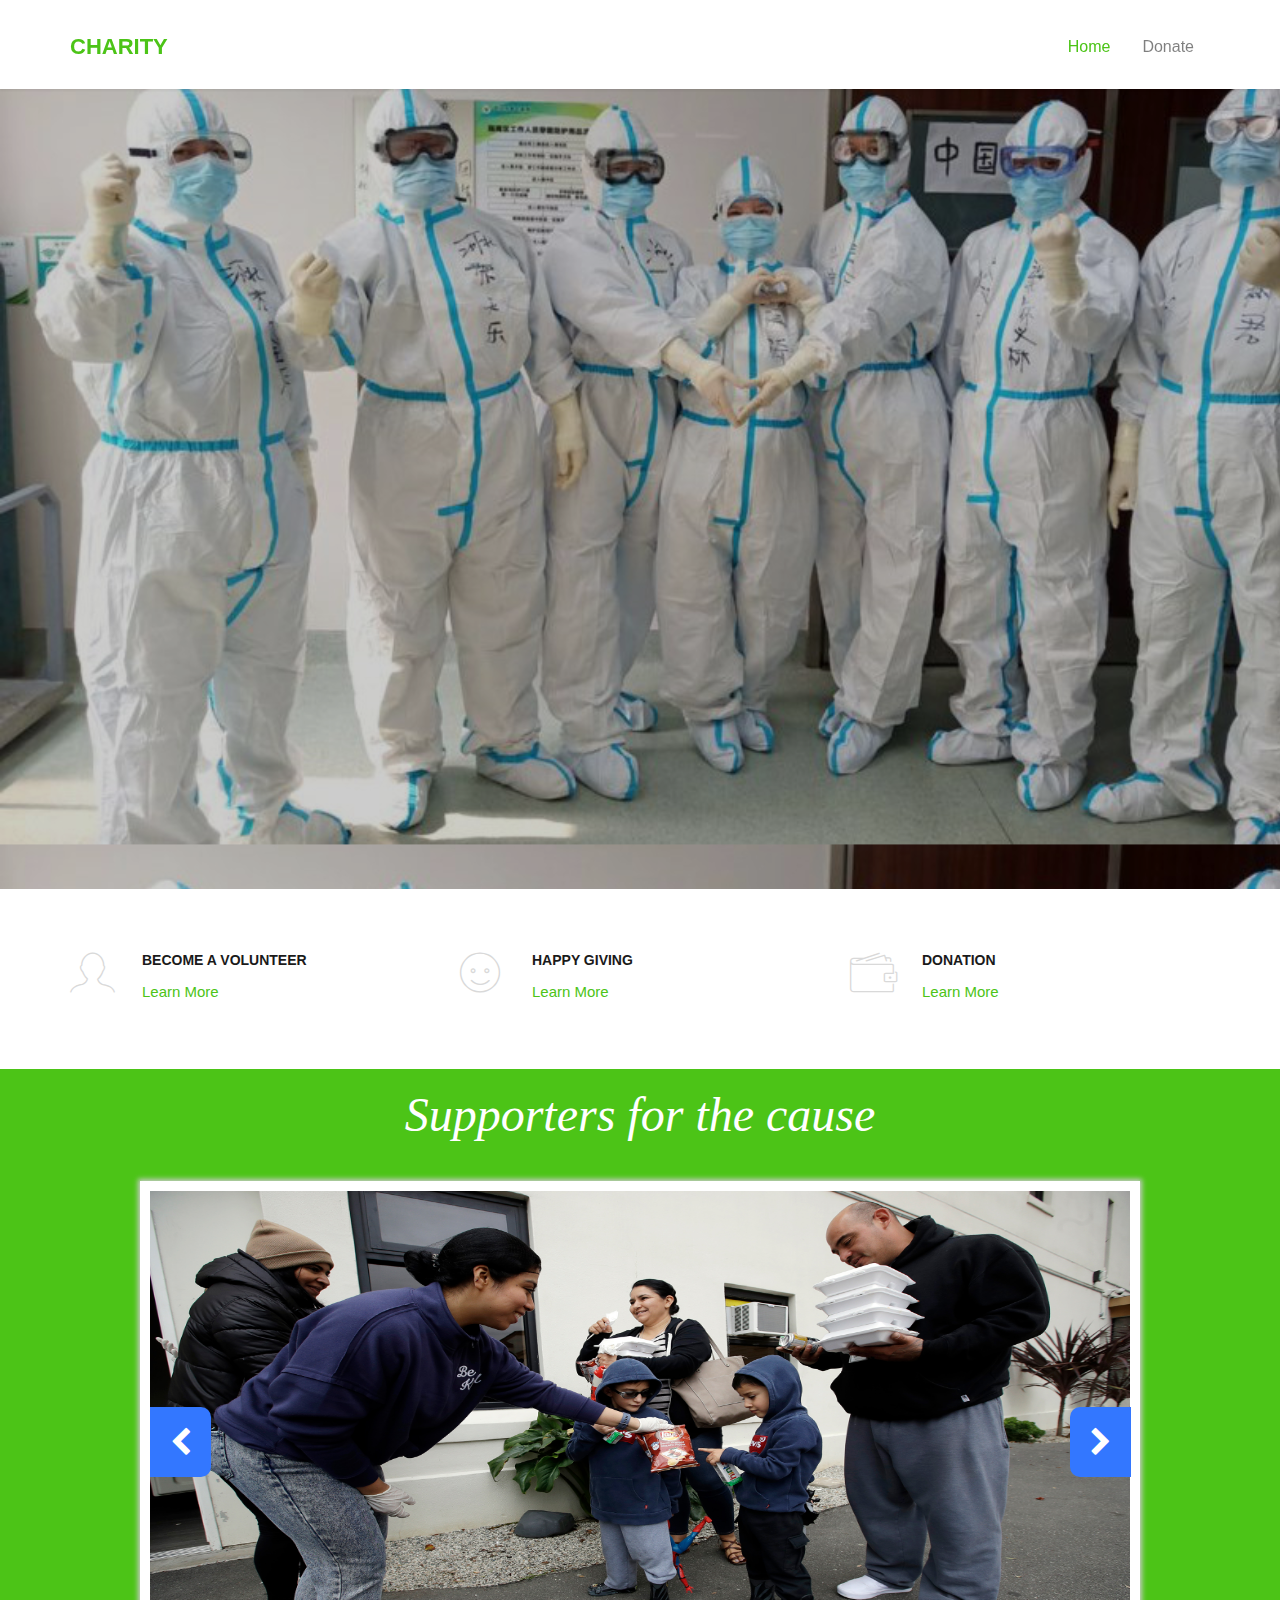
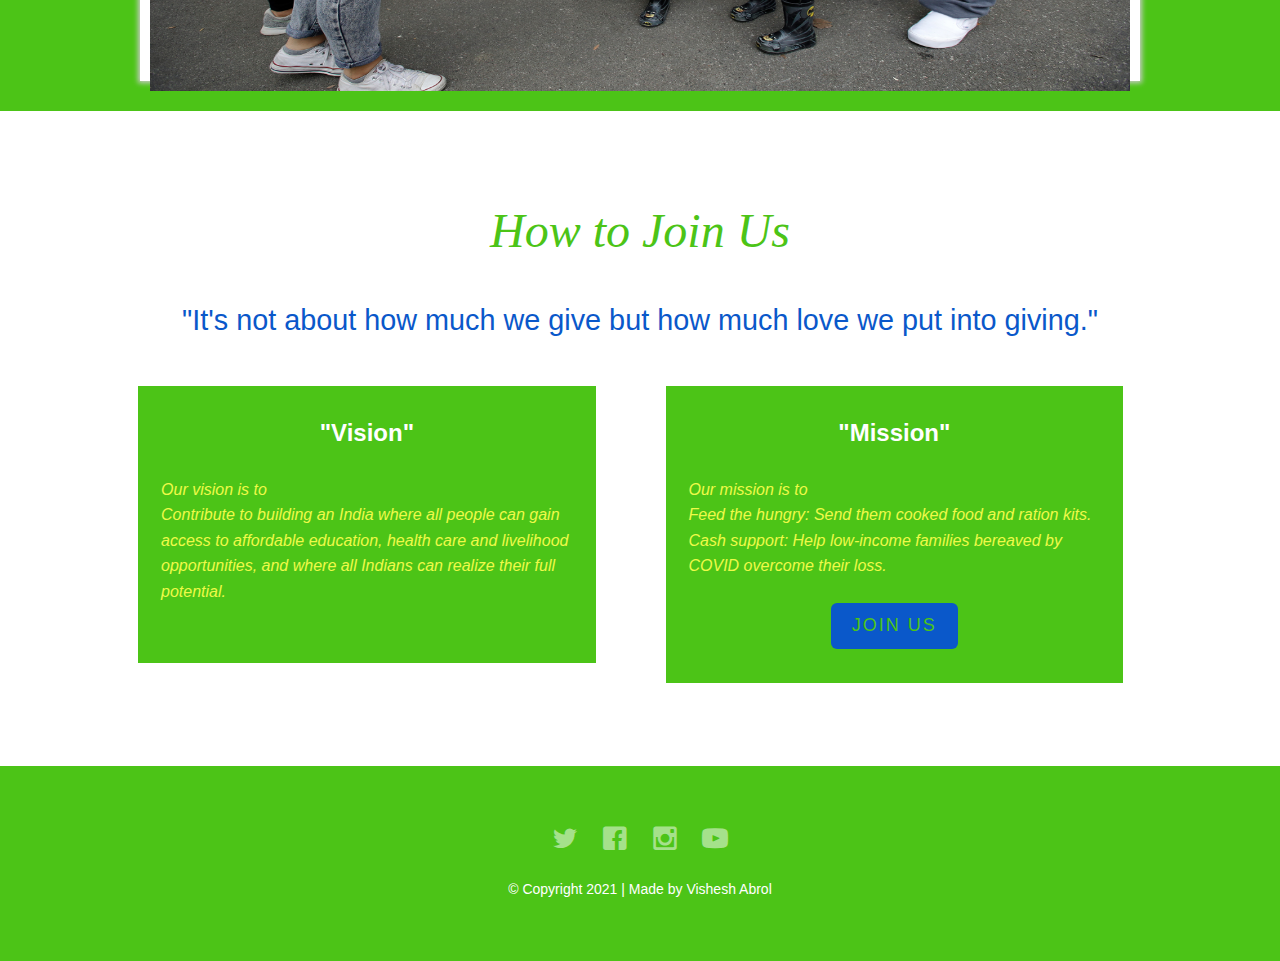
==== commit fabf8543: "Project competed" ====
--- a/index.html
+++ b/index.html
@@ -182,7 +182,7 @@
 									<a href="#"><i class="icon-instagram"></i></a>
 									<a href="#"><i class="icon-youtube"></i></a>
 								</p>
-								<p>© Copyright 2021 Charity</p>
+								<p>© Copyright 2021 | Made by Vishesh Abrol</p>
 							</div>
 						</div>
 					</div>
